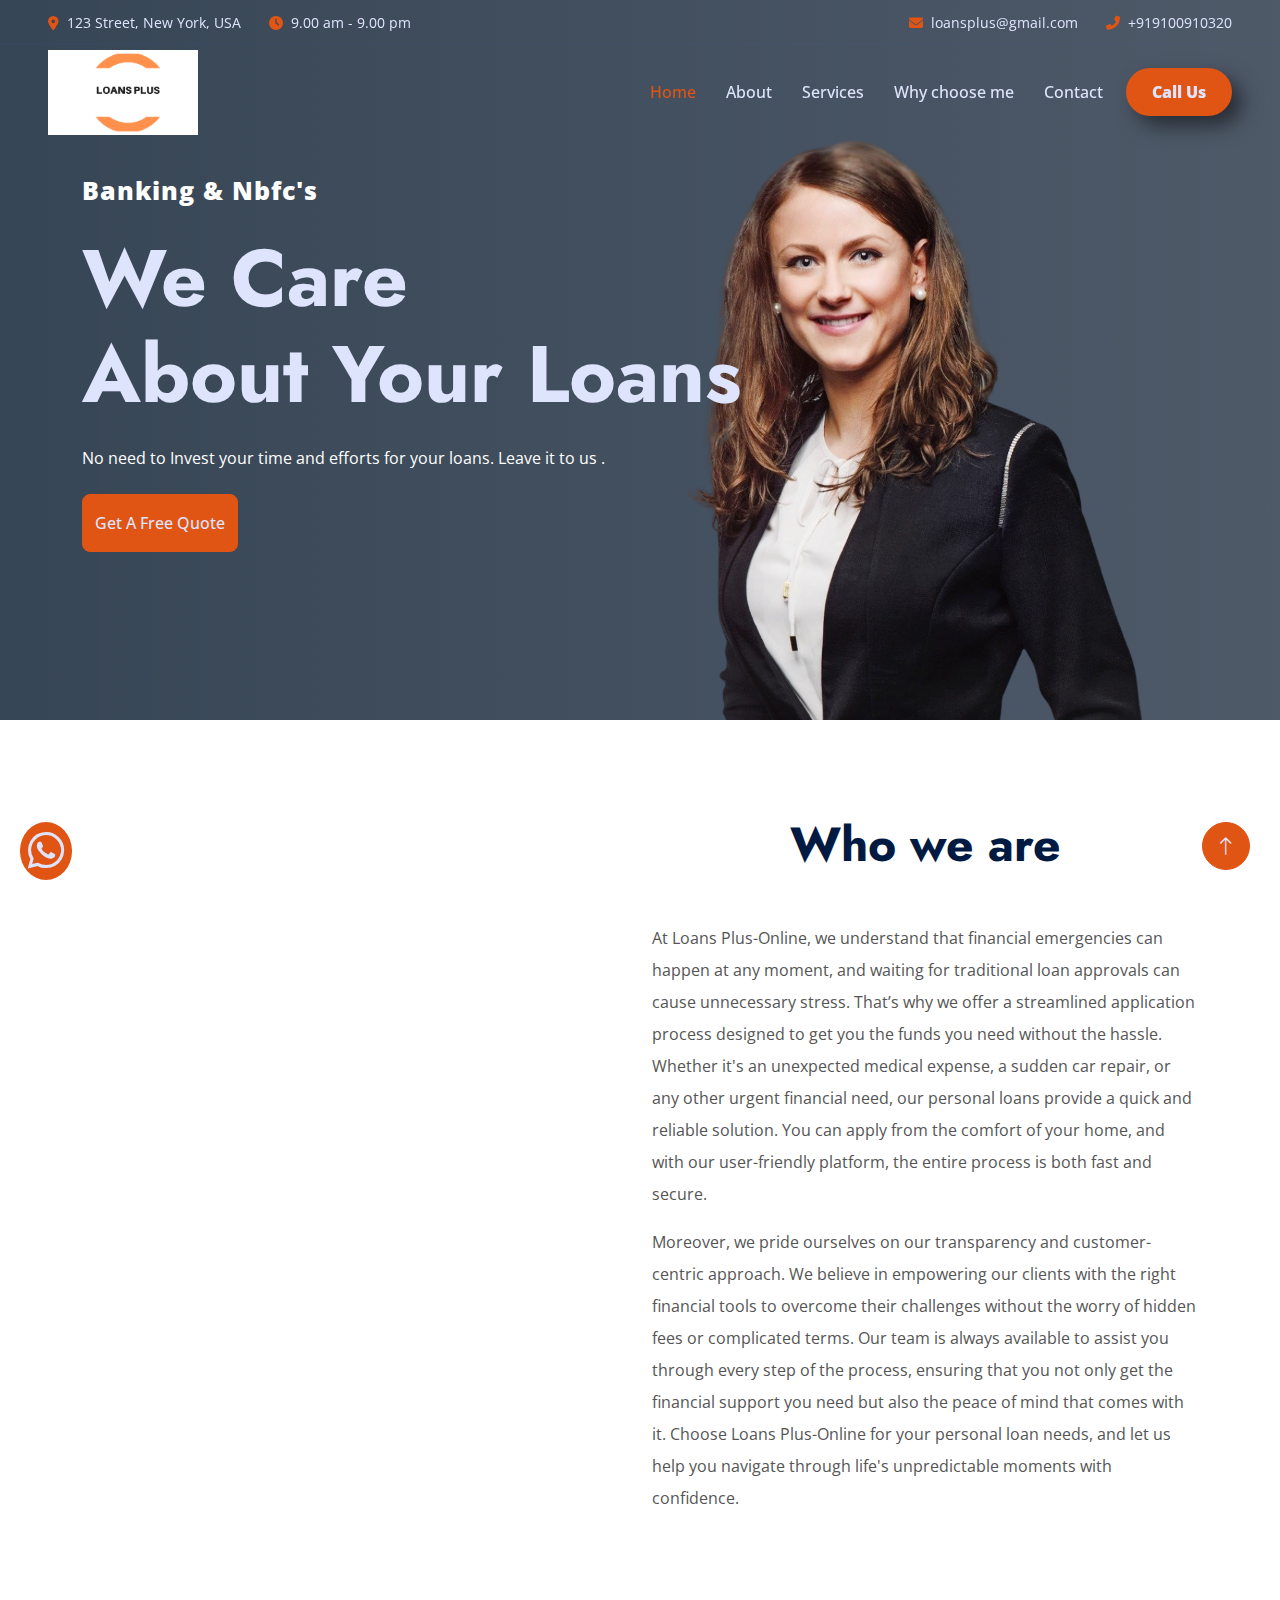
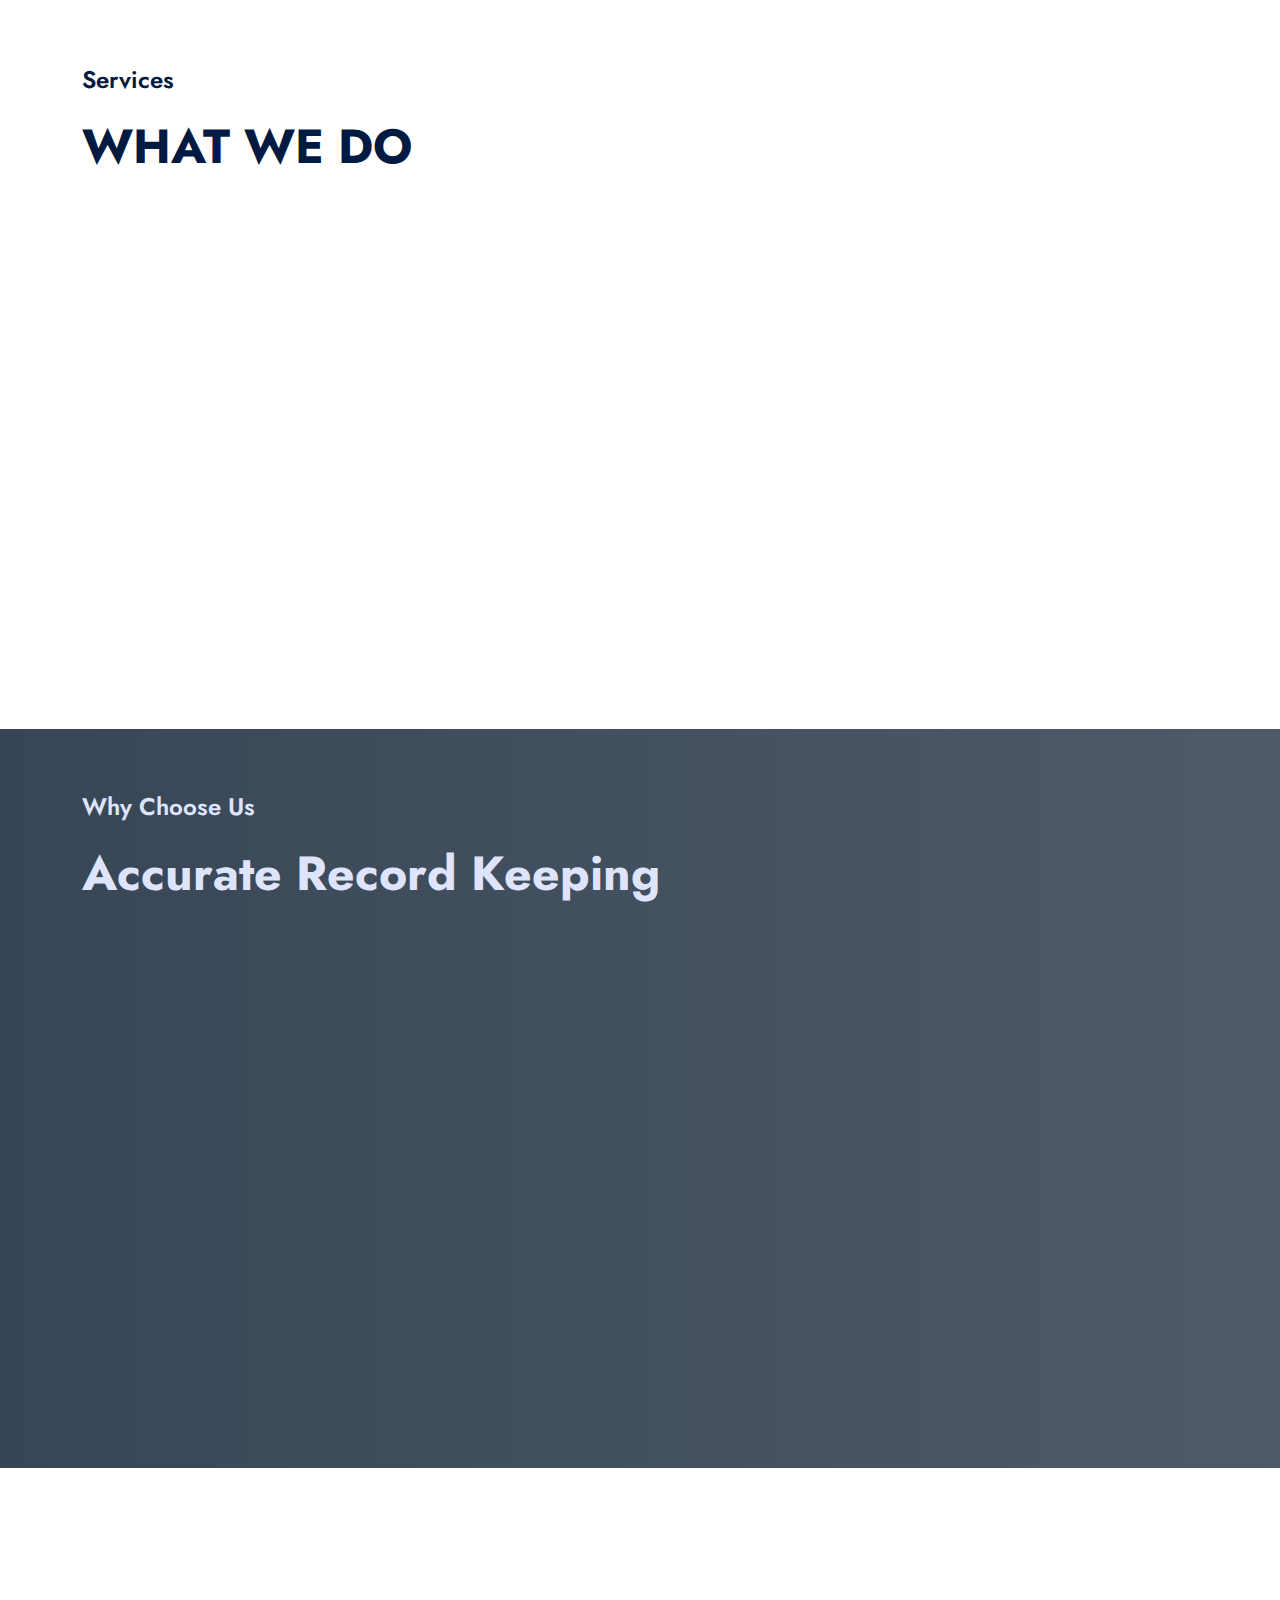
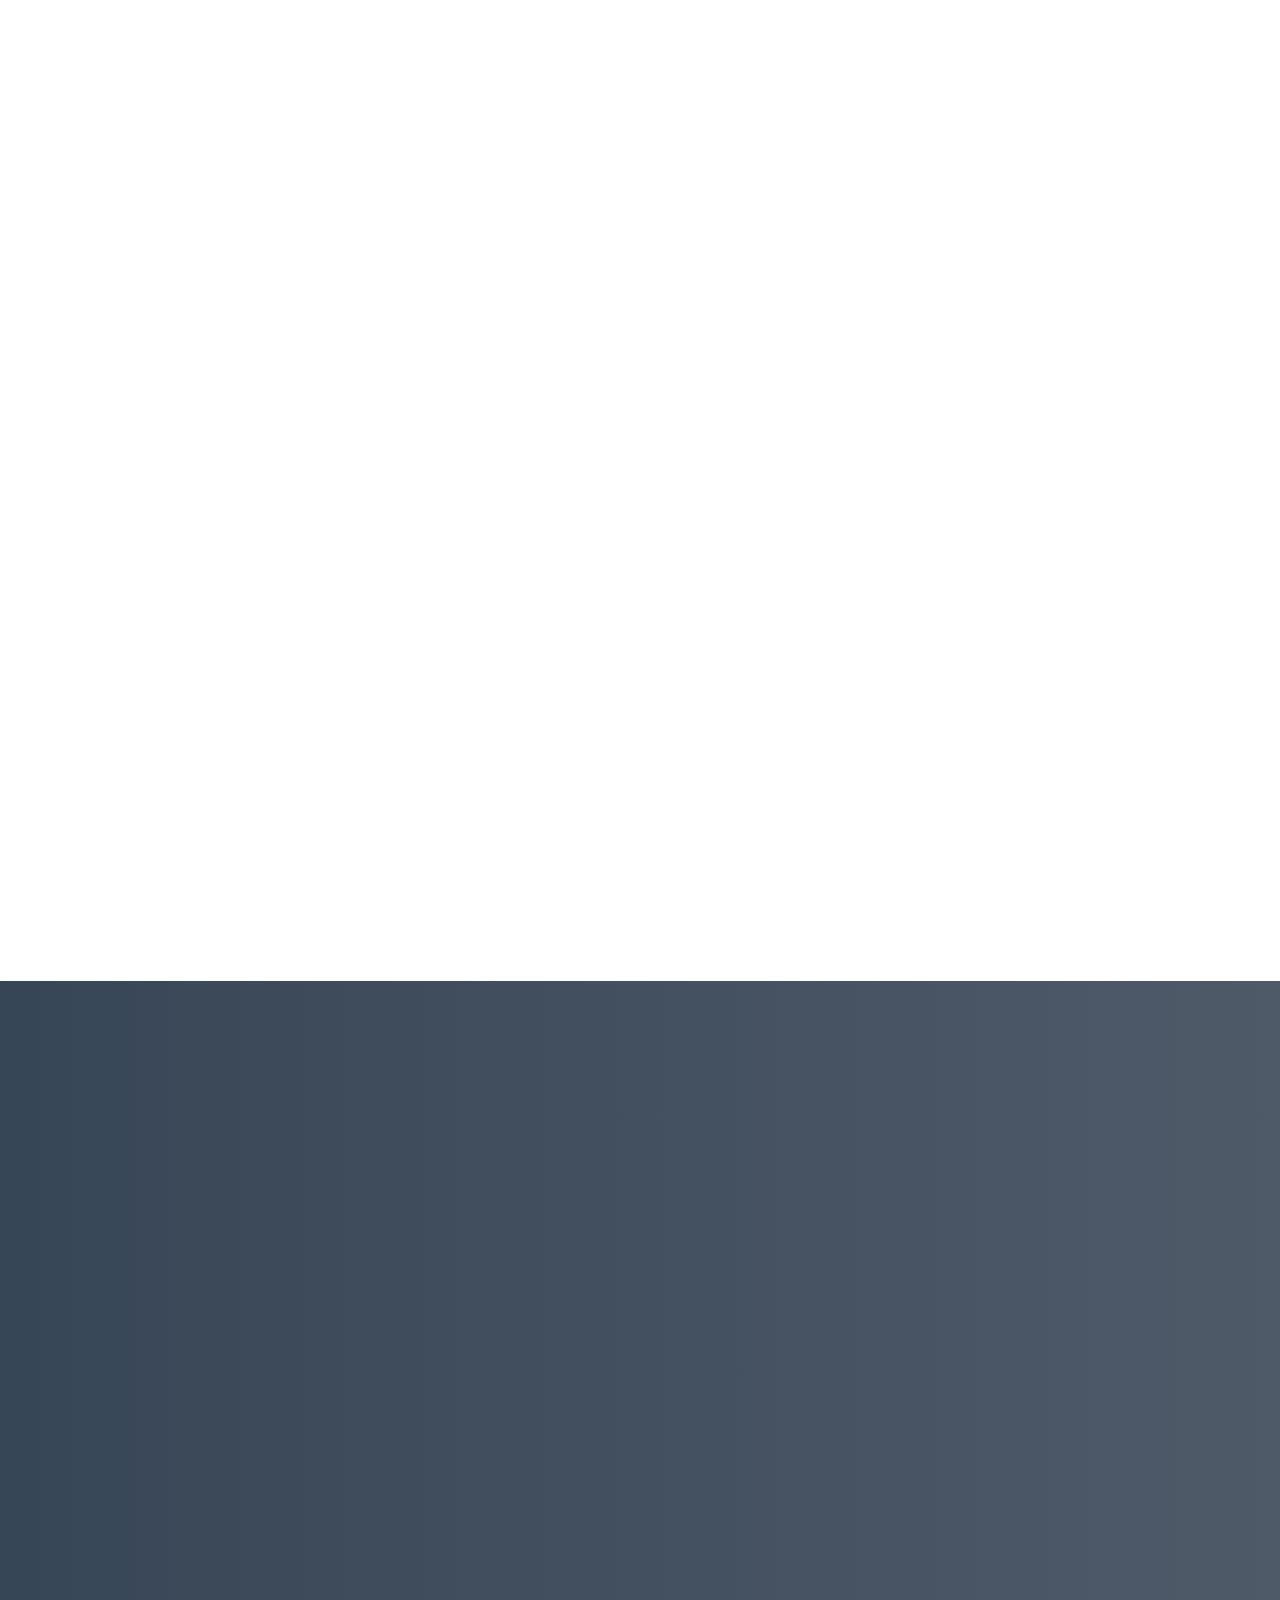
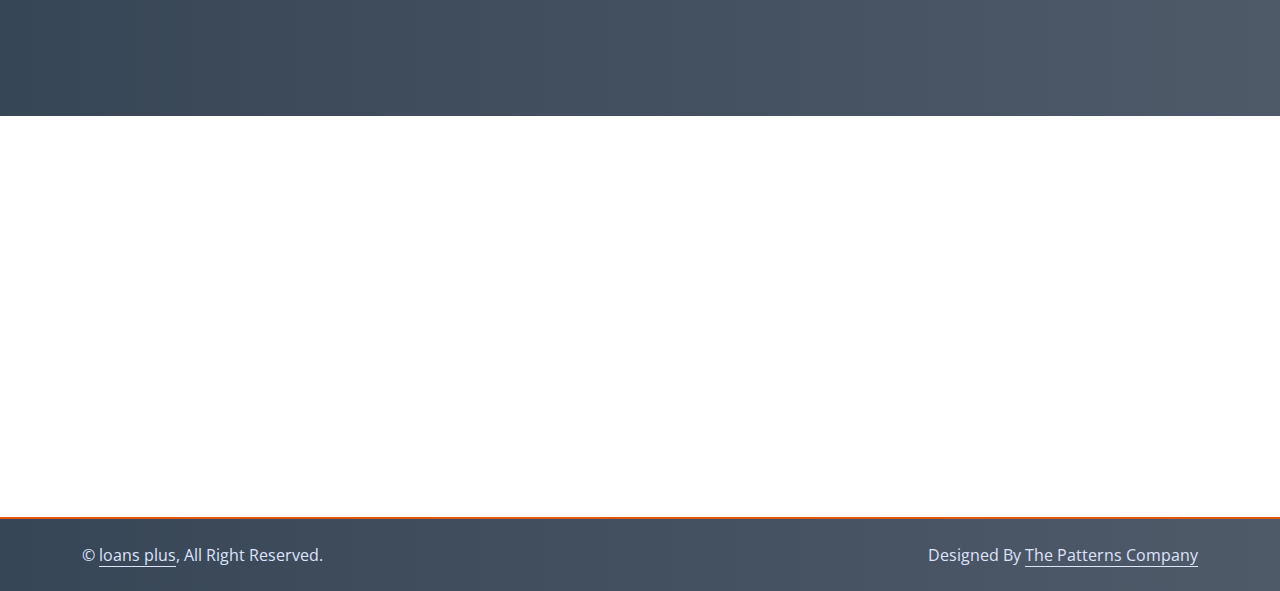
==== index.html @ 71298e31 "pk" ====
<!DOCTYPE html>
<html lang="en">

<head>
    <meta charset="utf-8">
    <title>loans plus</title>
    <meta content="width=device-width, initial-scale=1.0" name="viewport">
    <meta content="" name="keywords">
    <meta content="" name="description">

    <!-- Favicon -->
    <link href="img/loans-plus-logo.png" rel="icon">

    <!-- Google Web Fonts -->
    <link rel="preconnect" href="https://fonts.googleapis.com">
    <link rel="preconnect" href="https://fonts.gstatic.com" crossorigin>
    <link
        href="https://fonts.googleapis.com/css2?family=Jost:wght@500;600;700&family=Open+Sans:wght@400;500&display=swap"
        rel="stylesheet">

    <!-- Icon Font Stylesheet -->
    <link href="https://cdnjs.cloudflare.com/ajax/libs/font-awesome/6.6.0/css/all.min.css" rel="stylesheet">
    <link href="https://cdn.jsdelivr.net/npm/bootstrap-icons@1.4.1/font/bootstrap-icons.css" rel="stylesheet">

    <!-- Libraries Stylesheet -->
    <link href="lib/animate/animate.min.css" rel="stylesheet">
    <link href="lib/owlcarousel/assets/owl.carousel.min.css" rel="stylesheet">

    <!-- Customized Bootstrap Stylesheet -->
    <link href="css/bootstrap.min.css" rel="stylesheet">

    <!-- Template Stylesheet -->
    <link href="css/style.css" rel="stylesheet">
</head>

<body>
    <!-- Spinner Start -->
    <div id="spinner"
        class="show bg-white position-fixed translate-middle w-100 vh-100 top-50 start-50 d-flex align-items-center justify-content-center">
        <div class="spinner-border text-primary" role="status" style="width: 3rem; height: 3rem;"></div>
    </div>
    <!-- Spinner End -->


    <!-- Navbar Start -->
    <div class="container-fluid fixed-top px-0 wow fadeIn header-top" data-wow-delay="0.1s">
        <div class="top-bar row gx-0 align-items-center d-none d-lg-flex">
            <div class="col-lg-6 px-5 text-start">
                <small><i class="fa fa-map-marker-alt text-primary me-2"></i>123 Street, New York, USA</small>
                <small class="ms-4"><i class="fa fa-clock text-primary me-2"></i>9.00 am - 9.00 pm</small>
            </div>
            <div class="col-lg-6 px-5 text-end">
                <small><i class="fa fa-envelope text-primary me-2"></i>loansplus@gmail.com</small>
                <small class="ms-4"><i class="fa fa-phone-alt text-primary me-2"></i>+919100910320</small>
            </div>
        </div>

        <nav class="navbar navbar-expand-lg navbar-light py-lg-0 px-lg-5 wow fadeIn" data-wow-delay="0.1s">
            <a href="index.html" class="navbar-brand ms-4 ms-lg-0">
                <!-- <h1 class="display-5 text-primary m-0">Finanza</h1> -->
                <img class="logo" src="img/loansplus.png" alt="">
            </a>
            <button type="button" class="navbar-toggler me-4" data-bs-toggle="collapse"
                data-bs-target="#navbarCollapse">
                <span class="navbar-toggler-icon"></span>
            </button>
            <div class="collapse navbar-collapse" id="navbarCollapse">
                <div class="navbar-nav ms-auto p-4 p-lg-0">
                    <a href="index.html" class="nav-item nav-link active">Home</a>
                    <a href="about.html" class="nav-item nav-link">About</a>
                    <a href="service.html" class="nav-item nav-link">Services</a>
                    <a href="why-choose-me.html" class="nav-item nav-link">Why choose me</a>
                    <a href="contact.html" class="nav-item nav-link">Contact</a>
                </div>
                <div class="d-none d-lg-flex ms-2">
                    <!-- <a class="btn btn-light btn-sm-square rounded-circle ms-3" href="">
                        <small class="fab fa-facebook-f text-primary"></small>
                    </a>
                    <a class="btn btn-light btn-sm-square rounded-circle ms-3" href="">
                        <small class="fab fa-twitter text-primary"></small>
                    </a>
                    <a class="btn btn-light btn-sm-square rounded-circle ms-3" href="">
                        <small class="fab fa-linkedin-in text-primary"></small>
                    </a> -->
                    <a href="tel:+919100910320" class="call-us">Call Us</a>
                </div>
            </div>
        </nav>
    </div>
    <!-- Navbar End -->
    <style>
        .call-us {
            padding: 12px 26px;
            background-color: var(--secondary);
            color: var(--light);
            font-weight: 800;
            border-radius: 10rem;
            box-shadow: 10px 10px 20px rgba(0, 0, 0, 0.5);
        }
    </style>

    <!-- Carousel Start -->
    <div class="container-fluid p-0 mb-5 wow fadeIn hero" data-wow-delay="0.1s">
        <div id="header-carousel" class="carousel slide carousel-fade" data-bs-ride="carousel">
            <div class="carousel-inner">
                <div class="carousel-item active">
                    <img class="w-100" src="img/loans-bg1.png" alt="Image">
                    <div class="carousel-caption">
                        <div class="container">
                            <div class="row justify-content-start">
                                <div class="col-lg-8">
                                    <p class="d-inline-block py-1  animated slideInDown text-index ">Banking & Nbfc's
                                    </p>
                                    <h1 class="display-1 mb-4 animated slideInDown ">We Care <br> About Your Loans
                                    </h1>
                                    <p class="mb-4">No need to Invest your time and efforts for your loans. Leave it to
                                        us .</p>
                                    <a href="" class="btn btn-primary py-3  animated slideInDown">Get A Free Quote</a>
                                </div>
                            </div>
                        </div>
                    </div>
                </div>
                <!-- <div class="carousel-item">
                    <img class="w-100" src="img/carousel-2.jpg" alt="Image">
                    <div class="carousel-caption">
                        <div class="container">
                            <div class="row justify-content-start">
                                <div class="col-lg-7">
                                    <p class="d-inline-block border border-white rounded text-primary fw-semi-bold py-1 px-3 animated slideInDown">Welcome to Finanza</p>
                                    <h1 class="display-1 mb-4 animated slideInDown">True Financial Support For You</h1>
                                    <a href="" class="btn btn-primary py-3 px-5 animated slideInDown">Explore More</a>
                                </div>
                            </div>
                        </div>
                    </div>
                </div> -->
            </div>
            <!-- <button class="carousel-control-prev" type="button" data-bs-target="#header-carousel"
                data-bs-slide="prev">
                <span class="carousel-control-prev-icon" aria-hidden="true"></span>
                <span class="visually-hidden">Previous</span>
            </button>
            <button class="carousel-control-next" type="button" data-bs-target="#header-carousel"
                data-bs-slide="next">
                <span class="carousel-control-next-icon" aria-hidden="true"></span>
                <span class="visually-hidden">Next</span>
            </button> -->
        </div>
    </div>
    <!-- Carousel End -->

    <!-- Who We Are Start -->
    <!-- <div class="container-fluid">
        <div class="container">
            <h1 class="display-5 mb-3 text-uppercase">Who we Are</h1>
            <p class=" my-3 line-spacing">Life is unpredictable especially when you are faced with financial difficulties, it adds to the burdens. We at Loans plus- Online ensure that you obtain easy cash instantly at the time of your need. Sometimes you need a loan as soon as possible and that’s where we come into the picture. With a Personal loan, the entire process is with minimal documentation in simple steps, so you can get instant online approval and post KYC, and the amount disbursed within a few hours.</p>
        </div>
     </div> -->

<style>
    @media(max-width:992px){
        .carousel-item img{
        height: 80vh;
        object-fit: cover;
    }
    }
    @media(max-width:768px){
        .carousel-item img{
            position: unset !important;
        height: 80vh !important;
        object-fit: cover;
    }
    }
   
</style>
    <!-- About Start -->
    <div class="container-xxl py-5 who">
        <div class="container">
            <div class="row g-4 align-items-center mb-4">
                <div class="col-lg-6 wow fadeInUp" data-wow-delay="0.1s">
                    <img class="img-fluid rounded" src="img/what-we-are.jpg">
                </div>
                <div class="col-lg-6 wow fadeInUp" data-wow-delay="0.3s">
                    <div class="text-center mx-auto wow fadeInUp" data-wow-delay="0.1s">
                        <h1 class="display-5 mb-5">Who we are</h1>
                    </div>
                    <div>
                        <p class="">
                            At Loans Plus-Online, we understand that financial emergencies can happen at any moment, and
                            waiting for traditional loan approvals can cause unnecessary stress. That’s why we offer a
                            streamlined application process designed to get you the funds you need without the hassle.
                            Whether it's an unexpected medical expense, a sudden car repair, or any other urgent
                            financial need, our personal loans provide a quick and reliable solution. You can apply from
                            the comfort of your home, and with our user-friendly platform, the entire process is both
                            fast and secure.
                        </p>
                        <p>
                            Moreover, we pride ourselves on our transparency and customer-centric approach. We believe
                            in empowering our clients with the right financial tools to overcome their challenges
                            without the worry of hidden fees or complicated terms. Our team is always available to
                            assist you through every step of the process, ensuring that you not only get the financial
                            support you need but also the peace of mind that comes with it. Choose Loans Plus-Online for
                            your personal loan needs, and let us help you navigate through life's unpredictable moments
                            with confidence.
                        </p>
                    </div>
                </div>
            </div>

        </div>
    </div>
    <!-- About End -->
    <!-- Who We Are End -->
<style>
    .who p{
        font-size: 1rem;
        line-height: 2;
    }
</style>
    <!-- Services Start -->
    <div class="container-fluid py-5">
        <div class="container">
            <h4 class=" py-3">Services</h4>
            <h1 class="display-5 mb-3 text-uppercase">What We Do</h1>


            <div class="row g-4">
                <div class="col-lg-4 col-md-6 wow fadeInUp" data-wow-delay="0.1s">
                    <div class="team-item">
                        <img class="img-fluid rounded" src="img/personal loan.jpg" alt="">
                        <div>
                            <h2 class="text-uppercase  py-3">personal</h2>
                            <p class=" line-spacing">
                                <strong>Personal Loans.</strong><br>
                                <strong>The interest rate starts at 10.25%.</strong><br>
                                <strong>Tenure: 12-60 Months.</strong><br>
                                <strong>Processing fees 0.001%.</strong><br>
                                <strong>Prepayment options are available.</strong>
                            </p>
                        </div>
                    </div>
                </div>
                <div class="col-lg-4 col-md-6 wow fadeInUp" data-wow-delay="0.3s">
                    <div class="team-item">
                        <img class="img-fluid rounded " src="img/housing loan.jpeg" alt="">
                        <div>
                            <h2 class="text-uppercase  py-3">housing</h2>
                            <p class=" line-spacing">
                                <strong>House Loans.</strong><br>
                                <strong>TInterest rate starts at 6.50%.</strong><br>
                                <strong>Tenure : 5-20 years.</strong><br>
                                <strong>Processing fees 0.001%.</strong><br>
                                <strong>Prepayment options are available.</strong>
                            </p>
                        </div>
                    </div>
                </div>
                <div class="col-lg-4 col-md-6 wow fadeInUp" data-wow-delay="0.5s">
                    <div class="team-item">
                        <img class="img-fluid rounded " src="img/business loan.jpg" alt="">
                        <div>
                            <h2 class="text-uppercase py-3">business</h2>
                            <p class="line-spacing">
                                <strong>Business Loans</strong><br>
                                <strong>Interest rate starts at 13%.</strong><br>
                                <strong>Tenure : 12-60 Months</strong><br>
                                <strong>Processing fees 0.001%.</strong><br>
                                <strong>Prepayment options are available.</strong>
                            </p>

                        </div>
                    </div>
                </div>
            </div>
        </div>
    </div>
    <!-- Services End-->
    <!-- Why Choose us start  -->
    <div class="container-fluid py-5 why">
        <div class="container">
            <h4 class=" py-3">Why Choose Us</h4>
            <h1 class="display-5 mb-5">Accurate Record Keeping</h1>

            <div class="row g-4 py-5">
                <div class="col-lg-4 col-md-6 wow fadeInUp" data-wow-delay="0.1s">
                    <div class="team-item">
                        <i class="fa-regular fa-clock  icon-size py-3"></i>
                        <div>
                            <h3 class=" py-4 icon-text1">Always On Time</h3>
                            <p class=" line-spacing icon-text">
                                <span class="first-letter" style="color: var(--secondary);">W</span>e are always on Time
                                to Disburse the loan into your Account.
                            </p>
                        </div>
                    </div>
                </div>
                <div class="col-lg-4 col-md-6 wow fadeInUp" data-wow-delay="0.3s">
                    <div class="team-item">
                        <i class="fa-solid fa-check icon-size py-3"></i>
                        <div>
                            <h3 class=" py-4 icon-text1">Hard Working</h3>
                            <p class="line-spacing icon-text">
                                <span class="first-letter" style="color: var(--secondary);">O</span>ur team is to work
                                hard to get all necessaries documents with our partners Banks.
                            </p>
                        </div>
                    </div>
                </div>
                <div class="col-lg-4 col-md-6 wow fadeInUp" data-wow-delay="0.5s">
                    <div class="team-item">
                        <i class="fa-solid fa-calendar-days icon-size py-3"></i>
                        <div>
                            <h3 class="py-4 icon-text1">24/7 Availability</h3>
                            <p class=" line-spacing icon-text">
                                <span class="first-letter" style="color: var(--secondary);">W</span>e are available
                                24/7, 365 days a year.
                            </p>
                            </p>

                        </div>
                    </div>
                </div>
            </div>
        </div>
    </div>
    <style>
        .why{
            background:linear-gradient(to right,#374656,#4f5a69) ;
        }
        .why h4,.why h1,.why p,.why h3{
color: var(--light);
        }
    </style>
    <div class="container-xxl py-5">
        <div class="container">
            <div class="text-center mx-auto wow fadeInUp" data-wow-delay="0.1s" style="max-width: 600px;">
                <h1 class="py-5">A Few Of My Partner Banks</h1>
            </div>
            <div class="owl-carousel testimonial-carousel1 wow fadeInUp" data-wow-delay="0.3s">
                <div class="testimonial-item">
                    <img class=" mb-3 partner-bank-icons" src="img/2023/11/AXIS-PNG-150x150.png" alt="">
                </div>
                <div class="testimonial-item">
                    <img class=" mb-3 partner-bank-icons" src="img/2023/11/aditya 150.png" alt="">

                </div>
                <div class="testimonial-item">
                    <img class=" mb-3 partner-bank-icons" src="img/2023/11/bajaj 150.jpg" alt="">

                </div>
                <div class="testimonial-item">
                    <img class=" mb-3 partner-bank-icons" src="img/2023/11/idfc 150.png" alt="">

                </div>
                <div class="testimonial-item">
                    <img class=" mb-3 partner-bank-icons" src="img/2023/11/icici 150.png" alt="">

                </div>
                <div class="testimonial-item">
                    <img class=" mb-3 partner-bank-icons" src="img/2023/11/hsbc 150.png" alt="">

                </div>
                <div class="testimonial-item">
                    <img class=" mb-3 partner-bank-icons" src="img/2023/11/IDBI-150x150.png" alt="">

                </div>

                <div class="testimonial-item mt-5">
                    <img class=" mb-3  mt-5 partner-bank-icons" src="img/2023/11/idbi-bank-logo.png" alt="">

                </div>

                <div class="testimonial-item">
                    <img class=" mb-3 img-fluid partner-bank-icons" src="img/2023/11/sbi 150.png" alt="">

                </div>
                <div class="testimonial-item">
                    <img class=" mb-3 partner-bank-icons" src="img/2023/11/yes 150.png" alt="">

                </div>

                <!-- <div class="testimonial-item">
                        <div class="testimonial-text border rounded p-4 pt-5 mb-5">
                            <div class="btn-square bg-white border rounded-circle">
                               <img src="" alt="">
                            </div>
                            One of the Best service provider from our city , Thanks to the team to took care about our loan n disbursement
                            in time                    </div>
                        <img class="rounded-circle mb-3" src="img/testimonial-4.jpg" alt="">
                        <h4>Priyanka Reddy</h4>
                        <span>Profession</span>
                    </div> -->
            </div>
        </div>
    </div>
    <!-- Testimonial Start -->
    <div class="container-xxl py-5">
        <div class="container">
            <div class="text-center mx-auto wow fadeInUp" data-wow-delay="0.1s" style="max-width: 600px;">
                <p class="d-inline-block border rounded text-primary fw-semi-bold py-1 px-3">Testimonial</p>
                <h1 class="display-5 mb-5">What Our Clients Say!</h1>
            </div>
            <div class="owl-carousel testimonial-carousel wow fadeInUp" data-wow-delay="0.3s">
                <div class="testimonial-item">
                    <div class="testimonial-text border rounded p-4 pt-5 mb-5">
                        <div class="btn-square bg-white border rounded-circle">
                            <i class="fa fa-quote-right fa-2x text-primary"></i>
                        </div>
                        A Big Thanks to entire team n specially to manager
                    </div>
                    <img class="rounded-circle mb-3" src="img/testimonial-1.jpg" alt="">
                    <h4>Aditya srinivasan</h4>
                    <span>Profession</span>
                </div>
                <div class="testimonial-item">
                    <div class="testimonial-text border rounded p-4 pt-5 mb-5">
                        <div class="btn-square bg-white border rounded-circle">
                            <i class="fa fa-quote-right fa-2x text-primary"></i>
                        </div>
                        i have tried many loan agencies and frustrated with all But loans plus team has done tremendous
                        work
                    </div>
                    <img class="rounded-circle mb-3" src="img/testimonial-2.jpg" alt="">
                    <h4>Rahul</h4>
                    <span>Profession</span>
                </div>

                <div class="testimonial-item">
                    <div class="testimonial-text border rounded p-4 pt-5 mb-5">
                        <div class="btn-square bg-white border rounded-circle">
                            <i class="fa fa-quote-right fa-2x text-primary"></i>
                        </div>
                        One of the Best service provider from our city , Thanks to the team to took care about our loan
                        n disbursement
                        in time
                    </div>
                    <img class="rounded-circle mb-3" src="img/testimonial-4.jpg" alt="">
                    <h4>Priyanka Reddy</h4>
                    <span>Profession</span>
                </div>
            </div>
        </div>
    </div>
    <!-- Testimonial End -->

    <!-- About Start -->
    <div class="container-fluid py-5 contact-us">
        <div class="container">
            <div class="row g-4 align-items-center mb-4">
                <div class="col-lg-6 wow fadeInUp" data-wow-delay="0.1s">
                    <img class="img-fluid rounded" src="img/about.jpg">
                </div>
                <div class="col-lg-6 wow fadeInUp" data-wow-delay="0.3s">
                    <div class="text-center mx-auto wow fadeInUp" data-wow-delay="0.1s">
                        <h1 class="display-5 mb-5">Contact Us</h1>
                    </div>
                    <form>
                        <div class="col-sm-12">
                            <div class="form-floating">
                                <input type="text" class="form-control" id="name" placeholder="Your Name">
                                <label for="name">Your Name</label>
                            </div>
                        </div>
                        <div class="col-sm-12">
                            <div class="form-floating">
                                <input type="email" class="form-control" id="mail" placeholder="Your Email">
                                <label for="mail">Your Email</label>
                            </div>
                        </div>
                        <div class="col-sm-12">
                            <div class="form-floating">
                                <input type="text" class="form-control" id="mobile" placeholder="Your Mobile">
                                <label for="mobile">Your Mobile</label>
                            </div>
                        </div>
                        <div class="col-sm-12">
                            <div class="form-floating">
                                <input type="text" class="form-control" id="subject" placeholder="Subject">
                                <label for="subject">Subject</label>
                            </div>
                        </div>
                        <div class="col-12">
                            <div class="form-floating">
                                <textarea class="form-control" placeholder="Leave a message here" id="message"
                                    style="height: 100px"></textarea>
                                <label for="message">Message</label>
                            </div>
                        </div>
                        <div class="col-12 text-center">
                            <button class="btn btn-primary w-50 py-3" type="submit">Submit Now</button>
                        </div>
                    </form>
                </div>
            </div>

        </div>
    </div>
    <!-- About End -->

<style>
.contact-us{
    background:linear-gradient(to right,#374656,#4f5a69) ;
}
.contact-us h1{
    color: var(--light);
}
</style>







    <!-- Service Start -->
    <!-- <div class="container-xxl service py-5">
        <div class="container">
            <div class="text-center mx-auto wow fadeInUp" data-wow-delay="0.1s" style="max-width: 600px;">
                <p class="d-inline-block border rounded text-primary fw-semi-bold py-1 px-3">Our Services</p>
                <h1 class="display-5 mb-5">Awesome Financial Services For Business</h1>
            </div>
            <div class="row g-4 wow fadeInUp" data-wow-delay="0.3s">
                <div class="col-lg-4">
                    <div class="nav nav-pills d-flex justify-content-between w-100 h-100 me-4">
                        <button class="nav-link w-100 d-flex align-items-center text-start border p-4 mb-4 active" data-bs-toggle="pill" data-bs-target="#tab-pane-1" type="button">
                            <h5 class="m-0"><i class="fa fa-bars text-primary me-3"></i>Financial Planning</h5>
                        </button>
                        <button class="nav-link w-100 d-flex align-items-center text-start border p-4 mb-4" data-bs-toggle="pill" data-bs-target="#tab-pane-2" type="button">
                            <h5 class="m-0"><i class="fa fa-bars text-primary me-3"></i>Cash Investment</h5>
                        </button>
                        <button class="nav-link w-100 d-flex align-items-center text-start border p-4 mb-4" data-bs-toggle="pill" data-bs-target="#tab-pane-3" type="button">
                            <h5 class="m-0"><i class="fa fa-bars text-primary me-3"></i>Financial Consultancy</h5>
                        </button>
                        <button class="nav-link w-100 d-flex align-items-center text-start border p-4 mb-0" data-bs-toggle="pill" data-bs-target="#tab-pane-4" type="button">
                            <h5 class="m-0"><i class="fa fa-bars text-primary me-3"></i>Business Loans</h5>
                        </button>
                    </div>
                </div>
                <div class="col-lg-8">
                    <div class="tab-content w-100">
                        <div class="tab-pane fade show active" id="tab-pane-1">
                            <div class="row g-4">
                                <div class="col-md-6" style="min-height: 350px;">
                                    <div class="position-relative h-100">
                                        <img class="position-absolute rounded w-100 h-100" src="img/service-1.jpg"
                                            style="object-fit: cover;" alt="">
                                    </div>
                                </div>
                                <div class="col-md-6">
                                    <h3 class="mb-4">25 Years Of Experience In Financial Support</h3>
                                    <p class="mb-4">Tempor erat elitr rebum at clita. Diam dolor diam ipsum sit. Aliqu diam amet diam et eos. Clita erat ipsum et lorem et sit, sed stet lorem sit clita duo justo erat amet.</p>
                                    <p><i class="fa fa-check text-primary me-3"></i>Secured Loans</p>
                                    <p><i class="fa fa-check text-primary me-3"></i>Credit Facilities</p>
                                    <p><i class="fa fa-check text-primary me-3"></i>Cash Advanced</p>
                                    <a href="" class="btn btn-primary py-3 px-5 mt-3">Read More</a>
                                </div>
                            </div>
                        </div>
                        <div class="tab-pane fade" id="tab-pane-2">
                            <div class="row g-4">
                                <div class="col-md-6" style="min-height: 350px;">
                                    <div class="position-relative h-100">
                                        <img class="position-absolute rounded w-100 h-100" src="img/service-2.jpg"
                                            style="object-fit: cover;" alt="">
                                    </div>
                                </div>
                                <div class="col-md-6">
                                    <h3 class="mb-4">25 Years Of Experience In Financial Support</h3>
                                    <p class="mb-4">Tempor erat elitr rebum at clita. Diam dolor diam ipsum sit. Aliqu diam amet diam et eos. Clita erat ipsum et lorem et sit, sed stet lorem sit clita duo justo erat amet.</p>
                                    <p><i class="fa fa-check text-primary me-3"></i>Secured Loans</p>
                                    <p><i class="fa fa-check text-primary me-3"></i>Credit Facilities</p>
                                    <p><i class="fa fa-check text-primary me-3"></i>Cash Advanced</p>
                                    <a href="" class="btn btn-primary py-3 px-5 mt-3">Read More</a>
                                </div>
                            </div>
                        </div>
                        <div class="tab-pane fade" id="tab-pane-3">
                            <div class="row g-4">
                                <div class="col-md-6" style="min-height: 350px;">
                                    <div class="position-relative h-100">
                                        <img class="position-absolute rounded w-100 h-100" src="img/service-3.jpg"
                                            style="object-fit: cover;" alt="">
                                    </div>
                                </div>
                                <div class="col-md-6">
                                    <h3 class="mb-4">25 Years Of Experience In Financial Support</h3>
                                    <p class="mb-4">Tempor erat elitr rebum at clita. Diam dolor diam ipsum sit. Aliqu diam amet diam et eos. Clita erat ipsum et lorem et sit, sed stet lorem sit clita duo justo erat amet.</p>
                                    <p><i class="fa fa-check text-primary me-3"></i>Secured Loans</p>
                                    <p><i class="fa fa-check text-primary me-3"></i>Credit Facilities</p>
                                    <p><i class="fa fa-check text-primary me-3"></i>Cash Advanced</p>
                                    <a href="" class="btn btn-primary py-3 px-5 mt-3">Read More</a>
                                </div>
                            </div>
                        </div>
                        <div class="tab-pane fade" id="tab-pane-4">
                            <div class="row g-4">
                                <div class="col-md-6" style="min-height: 350px;">
                                    <div class="position-relative h-100">
                                        <img class="position-absolute rounded w-100 h-100" src="img/service-4.jpg"
                                            style="object-fit: cover;" alt="">
                                    </div>
                                </div>
                                <div class="col-md-6">
                                    <h3 class="mb-4">25 Years Of Experience In Financial Support</h3>
                                    <p class="mb-4">Tempor erat elitr rebum at clita. Diam dolor diam ipsum sit. Aliqu diam amet diam et eos. Clita erat ipsum et lorem et sit, sed stet lorem sit clita duo justo erat amet.</p>
                                    <p><i class="fa fa-check text-primary me-3"></i>Secured Loans</p>
                                    <p><i class="fa fa-check text-primary me-3"></i>Credit Facilities</p>
                                    <p><i class="fa fa-check text-primary me-3"></i>Cash Advanced</p>
                                    <a href="" class="btn btn-primary py-3 px-5 mt-3">Read More</a>
                                </div>
                            </div>
                        </div>
                    </div>
                </div>
            </div>
        </div>
    </div> -->
    <!-- Service End -->

    <!-- Footer Start -->
    <div class="container-fluid bg-dark text-light footer  py-5 wow fadeIn" data-wow-delay="0.1s">
        <div class="container py-5">
            <div class="row g-5">
                <div class="col-lg-4 col-md-6">
                    <h4 class="text-white mb-4">Our Office</h4>
                    <p class="mb-2"><i class="fa fa-map-marker-alt me-3"></i>123 Street, New York, USA</p>
                    <p class="mb-2"><i class="fa fa-phone-alt me-3"></i>+012 345 67890</p>
                    <p class="mb-2"><i class="fa fa-envelope me-3"></i>info@example.com</p>
                    <div class="d-flex pt-2">
                        <a class="btn btn-square btn-outline-light rounded-circle me-2" href=""><i
                                class="fab fa-twitter"></i></a>
                        <a class="btn btn-square btn-outline-light rounded-circle me-2" href=""><i
                                class="fab fa-facebook-f"></i></a>
                        <a class="btn btn-square btn-outline-light rounded-circle me-2" href=""><i
                                class="fab fa-youtube"></i></a>
                        <a class="btn btn-square btn-outline-light rounded-circle me-2" href=""><i
                                class="fab fa-linkedin-in"></i></a>
                    </div>
                </div>
                <div class="col-lg-4 col-md-6">
                    <h4 class="text-white mb-4">Services</h4>
                    <a class="btn btn-link" href="">Financial Planning</a>
                    <a class="btn btn-link" href="">Cash Investment</a>
                    <a class="btn btn-link" href="">Financial Consultancy</a>
                    <a class="btn btn-link" href="">Business Loans</a>
                    <a class="btn btn-link" href="">Business Analysis</a>
                </div>
                <div class="col-lg-4 col-md-6">
                    <h4 class="text-white mb-4">Quick Links</h4>
                    <a class="btn btn-link" href="">About Us</a>
                    <a class="btn btn-link" href="">Contact Us</a>
                    <a class="btn btn-link" href="">Our Services</a>
                    <a class="btn btn-link" href="">Terms & Condition</a>
                    <a class="btn btn-link" href="">Support</a>
                </div>

            </div>
        </div>
    </div>
    <!-- Footer End -->


    <!-- Copyright Start -->
    <div class="container-fluid copyright py-4">
        <div class="container">
            <div class="row">
                <div class="col-md-6 text-center text-md-start mb-3 mb-md-0">
                    &copy; <a class="border-bottom" href="#">loans plus</a>, All Right Reserved.
                </div>
                <div class="col-md-6 text-center text-md-end">
                    <!--/*** This template is free as long as you keep the footer author’s credit link/attribution link/backlink. If you'd like to use the template without the footer author’s credit link/attribution link/backlink, you can purchase the Credit Removal License from "https://htmlcodex.com/credit-removal". Thank you for your support. ***/-->
                    Designed By <a class="border-bottom" href="https://thepatternscompany.com/">The Patterns Company</a>
                </div>
            </div>
        </div>
    </div>
    <!-- Copyright End -->

<style>
    .footer,.copyright{
        background:linear-gradient(to right,#374656,#4f5a69) ;
    }
    .footer{
        border-top: 1px solid var(--secondary);
    }
    .copyright{
        border-top: 2px solid var(--secondary);
    }
</style>
    <!-- Back to Top -->
    <a href="#" class="btn btn-lg btn-primary btn-lg-square rounded-circle back-to-top"><i
            class="bi bi-arrow-up"></i></a>

<a href="https://wa.me/+919100910320" class="whatsapp">
    <i class="fab fa-whatsapp"></i>
</a>
<style>
.whatsapp{
position: fixed;
left: 20px;
bottom: 20px;
z-index: 999;
}
.whatsapp i{
    padding: 0.5rem;
    background-color: var(--secondary);
    color: var(--light);
    font-size: 2.6rem;
    border-radius: 50%;
}
.whatsapp:hover i{
    background-color: var(--primary);
    color: var(--secondary);
}
</style>
    <!-- JavaScript Libraries -->
    <script src="https://code.jquery.com/jquery-3.4.1.min.js"></script>
    <script src="https://cdn.jsdelivr.net/npm/bootstrap@5.0.0/dist/js/bootstrap.bundle.min.js"></script>
    <script src="lib/wow/wow.min.js"></script>
    <script src="lib/easing/easing.min.js"></script>
    <script src="lib/waypoints/waypoints.min.js"></script>
    <script src="lib/owlcarousel/owl.carousel.min.js"></script>
    <script src="lib/counterup/counterup.min.js"></script>

    <!-- Template Javascript -->
    <script src="js/main.js"></script>
</body>

</html>
---- css/style.css ----
/********** Template CSS **********/
:root {
    --primary: #56616e;
    --secondary: #e05414;
    --tertiary: #555555;
    --light: #DFE4FD;
    --dark: #011A41;
}

.back-to-top {
    position: fixed;
    display: none;
    right: 30px;
    bottom: 30px;
    z-index: 99;
}

h1,
.h1,
h2,
.h2,
.fw-bold {
    font-weight: 700 !important;
}

h3,
.h3,
h4,
.h4,
.fw-medium {
    font-weight: 600 !important;
}

h5,
.h5,
h6,
.h6,
.fw-semi-bold {
    font-weight: 500 !important;
}


/*** Spinner ***/
#spinner {
    opacity: 0;
    visibility: hidden;
    transition: opacity .5s ease-out, visibility 0s linear .5s;
    z-index: 99999;
}

#spinner.show {
    transition: opacity .5s ease-out, visibility 0s linear 0s;
    visibility: visible;
    opacity: 1;
}


/*** Button ***/
.btn {
    transition: .5s;
    font-weight: 500;
}

.btn-primary,
.btn-outline-primary:hover {
    color: var(--light);
}

.btn-square {
    width: 38px;
    height: 38px;
}

.btn-sm-square {
    width: 32px;
    height: 32px;
}

.btn-lg-square {
    width: 48px;
    height: 48px;
}

.btn-square,
.btn-sm-square,
.btn-lg-square {
    padding: 0;
    display: flex;
    align-items: center;
    justify-content: center;
    font-weight: normal;
}


/*** Navbar ***/
.fixed-top {
    transition: .5s;
}

.top-bar {
    height: 45px;
    border-bottom: 1px solid rgba(53, 94, 252, .07);
}

.navbar .dropdown-toggle::after {
    border: none;
    content: "\f107";
    font-family: "Font Awesome 5 Free";
    font-weight: 900;
    vertical-align: middle;
    margin-left: 8px;
}
.fixed-top.shadow .navbar .navbar-nav .nav-link{
    color: var(--dark);
}
.navbar .navbar-nav .nav-link {
    padding: 25px 15px;
    color: var(--light);
    font-weight: 500;
    outline: none;
}
.navbar-brand{
    width: 150px;
}
.navbar-brand .logo{
width: 100%;
}
.hero h1{
    color: var(--light);
}
.header-top small{
color: var(--light);
}

.navbar .navbar-nav .nav-link:hover,
.navbar .navbar-nav .nav-link.active {
    color: var(--secondary);
}
.fixed-top.shadow .navbar .navbar-nav .nav-link.active,
.fixed-top.shadow .navbar .navbar-nav .nav-link:hover
{
    color: var(--secondary);
}
@media (max-width: 991.98px) {
    .navbar .navbar-nav {
        margin-top: 10px;
        border-top: 1px solid rgba(0, 0, 0, .07);
        background: #FFFFFF;
    }

    .navbar .navbar-nav .nav-link {
        padding: 10px 0;
    }
}

@media (min-width: 992px) {
    .navbar .nav-item .dropdown-menu {
        display: block;
        visibility: hidden;
        top: 100%;
        transform: rotateX(-75deg);
        transform-origin: 0% 0%;
        transition: .5s;
        opacity: 0;
    }

    .navbar .nav-item:hover .dropdown-menu {
        transform: rotateX(0deg);
        visibility: visible;
        transition: .5s;
        opacity: 1;
    }
}


/*** Header ***/
.carousel-caption {
    top: 0;
    left: 0;
    right: 0;
    bottom: 0;
    display: flex;
    align-items: center;
    justify-content: center;
    text-align: start;
    z-index: 1;
}

.carousel-control-prev,
.carousel-control-next {
    width: 3rem;
}

.carousel-control-prev-icon,
.carousel-control-next-icon {
    width: 3rem;
    height: 3rem;
    background-color: var(--primary);
    border: 10px solid var(--primary);
}

.carousel-control-prev-icon {
    border-radius: 0 3rem 3rem 0;
}

.carousel-control-next-icon {
    border-radius: 3rem 0 0 3rem;
}

@media (max-width: 768px) {
    #header-carousel .carousel-item {
        position: relative;
        min-height: 450px;
    }
    
    #header-carousel .carousel-item img {
        position: absolute;
        width: 100%;
        height: 100%;
        object-fit: cover;
    }
}

.page-header {
    padding-top: 12rem;
    padding-bottom: 6rem;
    background: url(../img/header.jpg) top left no-repeat;
    background-size: cover;
}

.page-header .breadcrumb-item,
.page-header .breadcrumb-item a {
    font-weight: 500;
}

.page-header .breadcrumb-item+.breadcrumb-item::before {
    color: var(--tertiary);
}


/*** Facts ***/
.facts {
    background: linear-gradient(rgba(53, 94, 252, .95), rgba(53, 94, 252, .95)), url(../img/bg.png);
}


/*** Callback ***/
.callback {
    position: relative;
}

.callback::before {
    position: absolute;
    content: "";
    width: 100%;
    height: 50%;
    top: 0;
    left: 0;
    background: linear-gradient(rgba(53, 94, 252, .95), rgba(53, 94, 252, .95)), url(../img/bg.png);
    z-index: -1;
}


/*** Feature ***/
.feature .feature-box,
.feature .feature-box * {
    transition: .5s;
}

.feature .feature-box:hover {
    background: var(--primary);
    border-color: var(--primary) !important;
}

.feature .feature-box:hover * {
    color: #FFFFFF !important;
}


/*** Service ***/
.service .nav .nav-link {
    transition: .5s;
}

.service .nav .nav-link.active {
    border-color: var(--primary) !important;
    background: var(--primary);
}

.service .nav .nav-link.active h5 {
    color: #FFFFFF !important;
}

.service .nav .nav-link.active h5 i {
    color: #FFFFFF !important;
}


/*** Project ***/
.project-item,
.project-item .project-img {
    position: relative;
}

.project-item .project-img a {
    position: absolute;
    width: 100%;
    height: 100%;
    top: 0;
    left: 0;
    background: rgba(255, 255, 255, .5);
    display: flex;
    align-items: center;
    justify-content: center;
    border-radius: 8px;
    opacity: 0;
    transition: .5s;
}

.project-item:hover .project-img a {
    opacity: 1;
}

.project-item .project-title {
    position: absolute;
    top: 3rem;
    right: 0;
    bottom: 0;
    left: 3rem;
    border: 1px solid var(--light);
    border-radius: 8px;
    display: flex;
    align-items: flex-end;
    padding: 18px;
    z-index: -1;
    transition: .5s;
}

.project-item:hover .project-title {
    background: var(--primary);
    border-color: var(--primary);
}

.project-item .project-title h4 {
    transition: .5s;
}

.project-item:hover .project-title h4 {
    color: #FFFFFF;
}

.project-carousel .owl-nav {
    margin-top: 25px;
    display: flex;
    justify-content: center;
}

.project-carousel .owl-nav .owl-prev,
.project-carousel .owl-nav .owl-next {
    margin: 0 12px;
    width: 45px;
    height: 45px;
    display: flex;
    align-items: center;
    justify-content: center;
    color: var(--primary);
    background: var(--light);
    border-radius: 45px;
    font-size: 22px;
    transition: .5s;
}

.project-carousel .owl-nav .owl-prev:hover,
.project-carousel .owl-nav .owl-next:hover {
    background: var(--primary);
    color: var(--light);
}


/*** Team ***/
.team-item {
    position: relative;
    padding: 1rem 0;
}

.team-item img {
    position: relative;
    z-index: 2;
}

.team-item .team-text {
    position: absolute;
    top: 0;
    right: 3rem;
    bottom: 0;
    left: 3rem;
    padding: 15px;
    border: 1px solid var(--light);
    border-radius: 8px;
    display: flex;
    flex-direction: column;
    align-items: center;
    justify-content: space-between;
    transition: .5s;
    z-index: 1;
}

.team-item:hover .team-text {
    background: var(--primary);
    border-color: var(--primary);
}

.team-item .team-text h4 {
    transition: .5s;
}

.team-item:hover .team-text h4 {
    color: #FFFFFF;
}

.team-item .team-social .btn {
    background: var(--light);
    color: var(--primary);
}

.team-item:hover .team-social .btn {
    background: #FFFFFF;
}

.team-item .team-social .btn:hover {
    background: var(--primary);
    color: var(--light);
}


/*** Testimonial ***/
.testimonial-item {
    position: relative;
    text-align: center;
    padding-top: 30px;
}

.testimonial-item .testimonial-text {
    position: relative;
    text-align: center;
}

.testimonial-item .testimonial-text .btn-square {
    position: absolute;
    width: 60px;
    height: 60px;
    top: -30px;
    left: 50%;
    transform: translateX(-50%);
}

.testimonial-item .testimonial-text::before {
    position: absolute;
    content: "";
    bottom: -60px;
    left: 50%;
    transform: translateX(-50%);
    border: 30px solid;
    border-color: var(--light) transparent transparent transparent;
}

.testimonial-item .testimonial-text::after {
    position: absolute;
    content: "";
    bottom: -59px;
    left: 50%;
    transform: translateX(-50%);
    border: 30px solid;
    border-color: #FFFFFF transparent transparent transparent;
}

.testimonial-carousel .owl-item img {
    margin: 0 auto;
    width: 100px;
    height: 100px;
}

.testimonial-carousel .owl-dots {
    margin-top: 25px;
    display: flex;
    align-items: flex-end;
    justify-content: center;
}

.testimonial-carousel .owl-dot {
    position: relative;
    display: inline-block;
    margin: 0 5px;
    width: 30px;
    height: 30px;
    border: 1px solid var(--light);
    border-radius: 30px;
    transition: .5s;
}

.testimonial-carousel .owl-dot::after {
    position: absolute;
    content: "";
    width: 16px;
    height: 16px;
    top: 6px;
    left: 6px;
    border-radius: 16px;
    background: var(--light);
    transition: .5s;
}

.testimonial-carousel .owl-dot.active {
    border-color: var(--primary);
}

.testimonial-carousel .owl-dot.active::after {
    background: var(--primary);
}


/*** Footer ***/
.footer .btn.btn-link {
    display: block;
    margin-bottom: 5px;
    padding: 0;
    text-align: left;
    color: var(--light);
    font-weight: normal;
    text-transform: capitalize;
    transition: .3s;
}

.footer .btn.btn-link::before {
    position: relative;
    content: "\f105";
    font-family: "Font Awesome 5 Free";
    font-weight: 900;
    margin-right: 10px;
}

.footer .btn.btn-link:hover {
    color: var(--primary);
    letter-spacing: 1px;
    box-shadow: none;
}

.copyright {
    color: var(--light);
    background: #000B1C;
}

.copyright a {
    color: var(--light);
}

.copyright a:hover {
    color: var(--primary);
}

.text-index{
 font-size: 25px;
 font-weight: 800;
 letter-spacing: 1px;
}
.padding-left{
    padding-left: 85px;
}

.line-spacing{
letter-spacing: 1px;
line-height: 25px;
}
@media(max-width:992px){
    .padding-left{
        padding-left: 0;
    }
}
.first-letter{
    font-size: 50px;
}
.icon-size{
   font-size: 8rem;
   color: var(--secondary);
   display: flex;
   align-items: center;
   justify-content: center;
}
.icon-text{
    display: flex;
    align-items: center;
    justify-content: center;   
    font-size: 1rem;
}
.icon-text1{
    display: flex;
    align-items: center;
    justify-content: center;   
    
}

.partner-bank-icons{
    width: 70% !important;
}
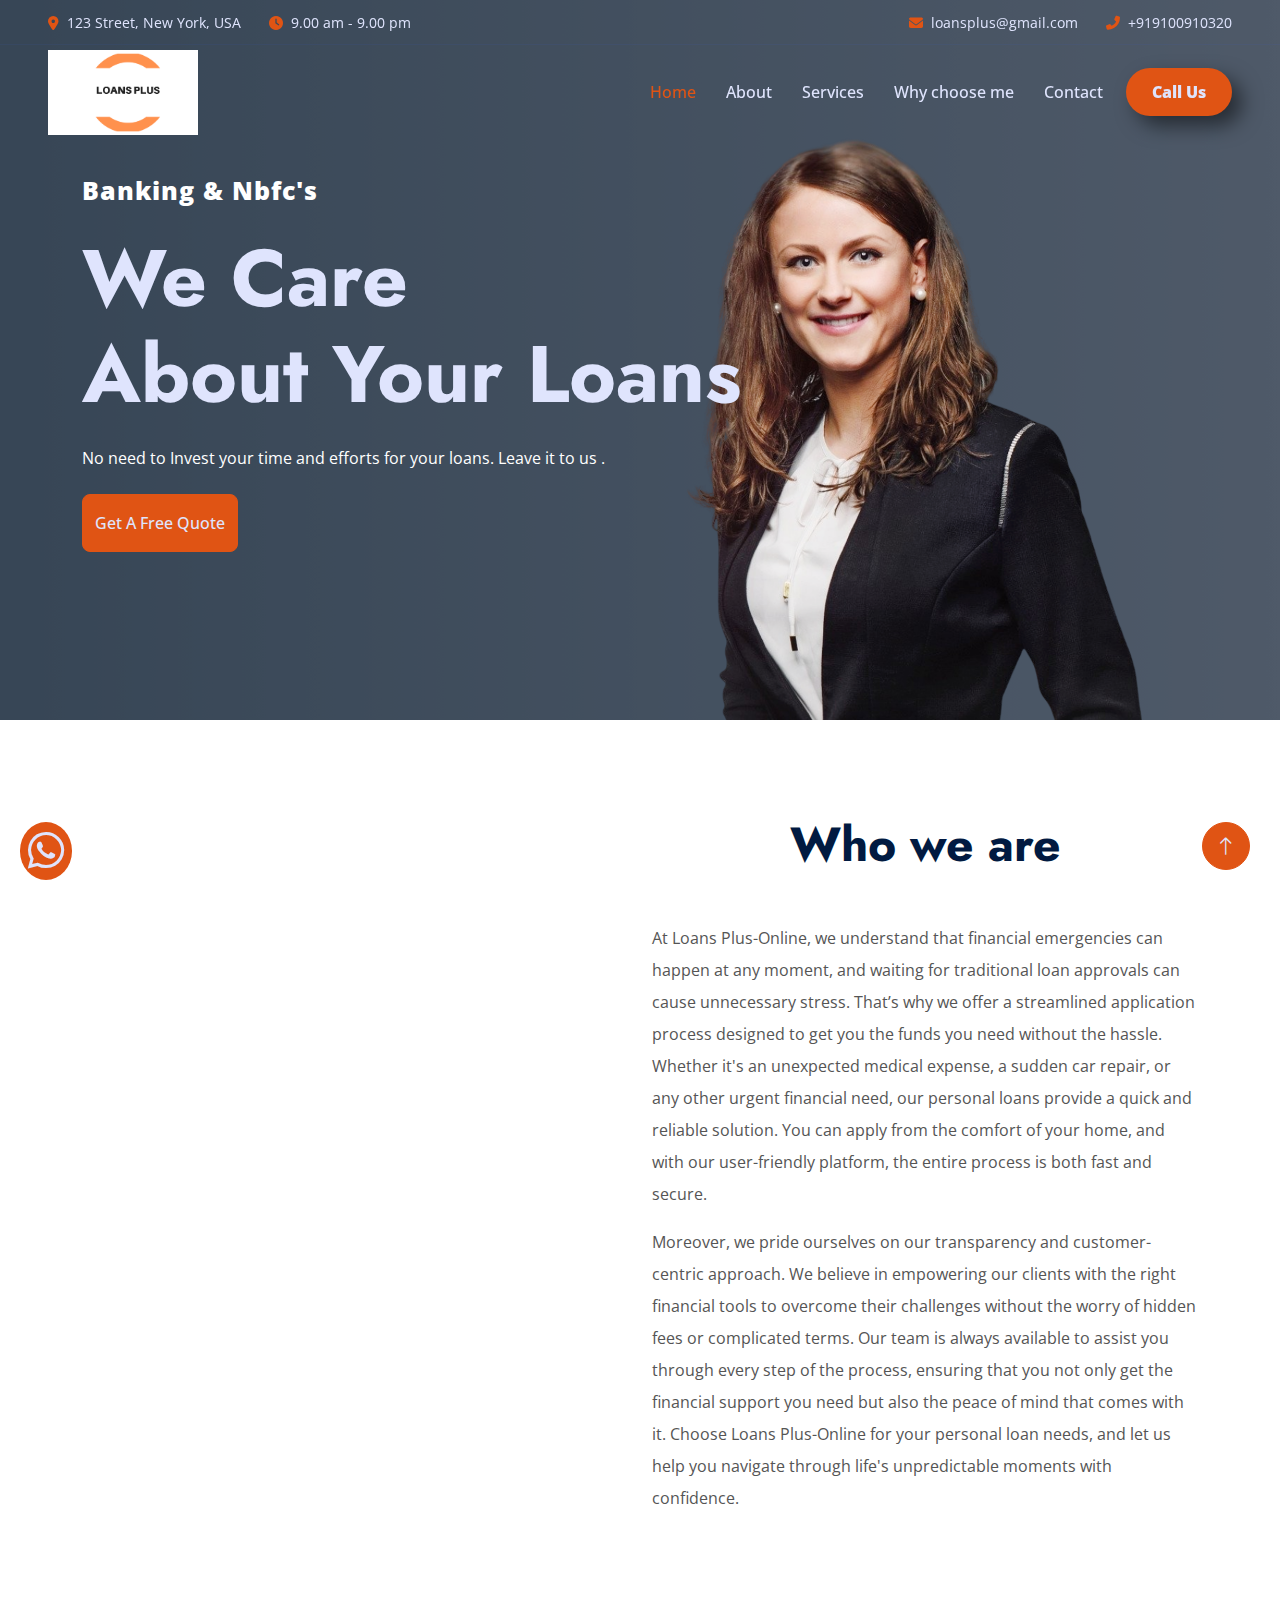
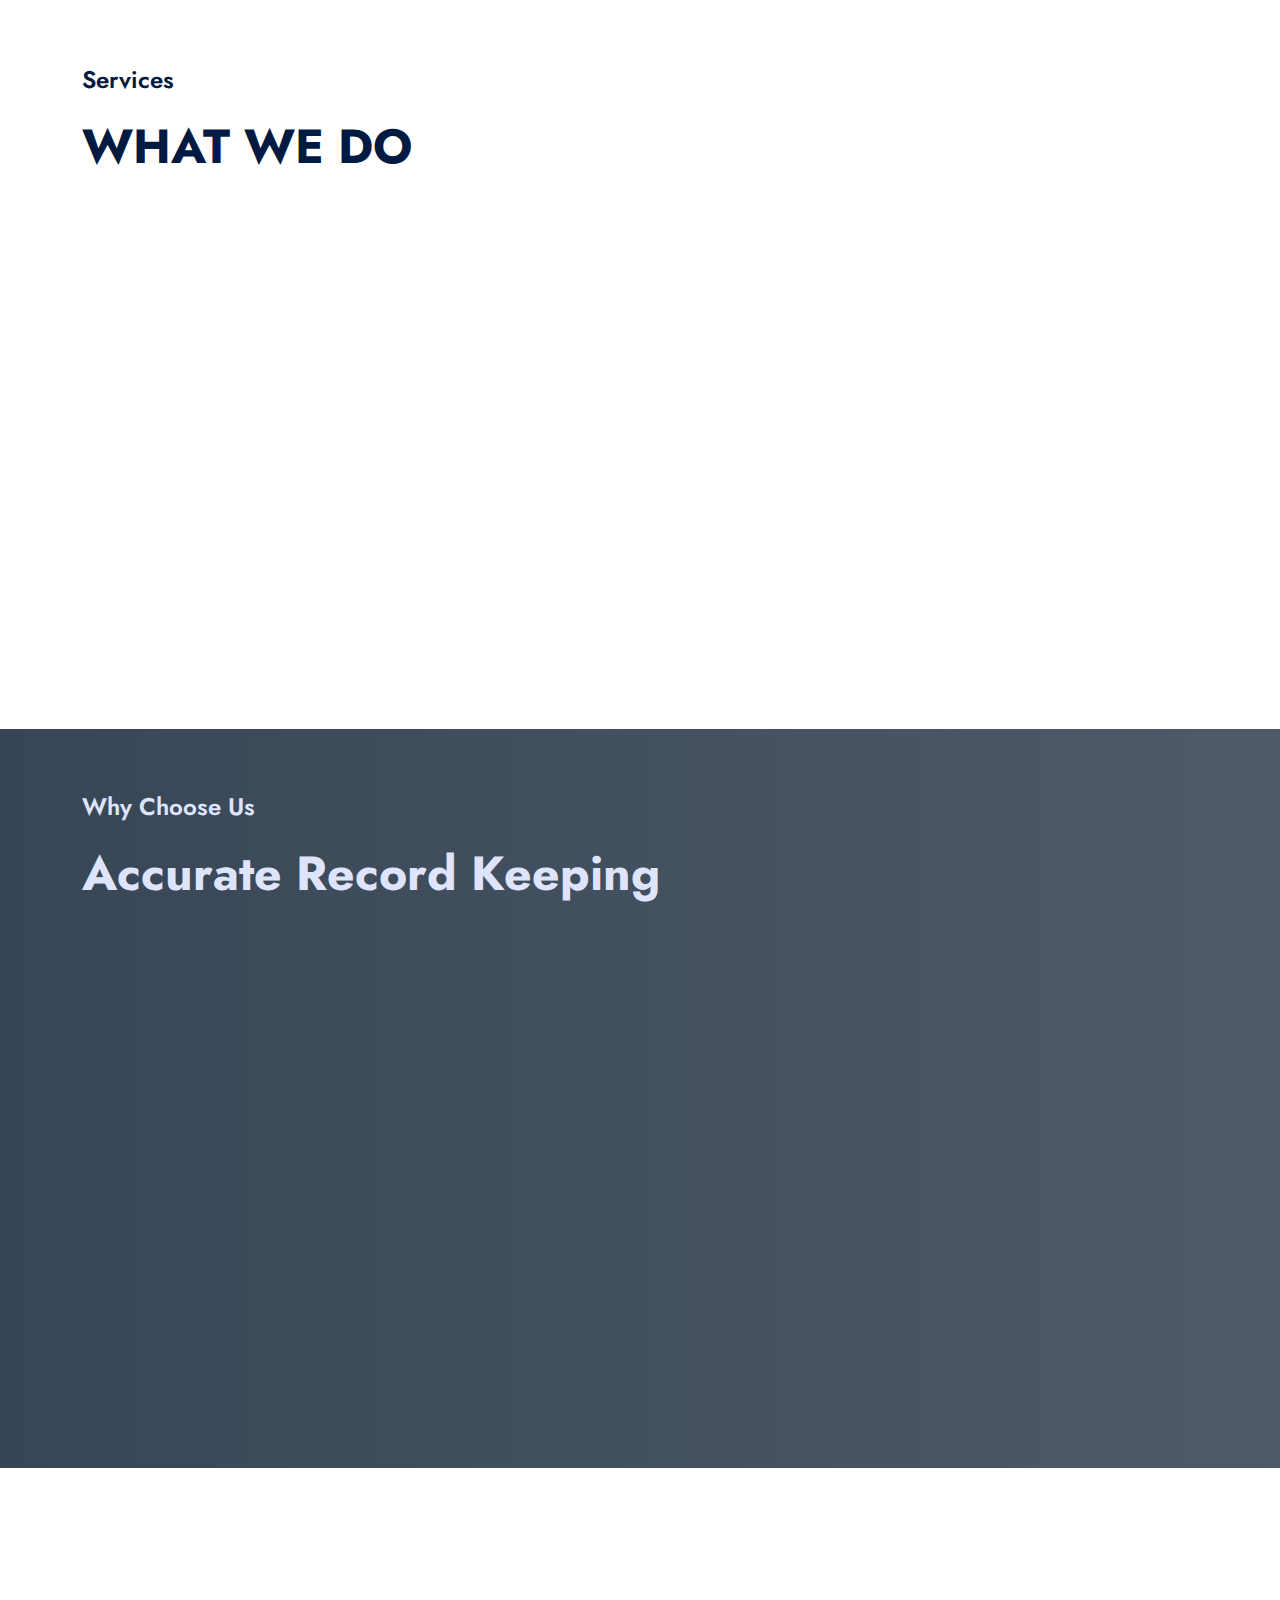
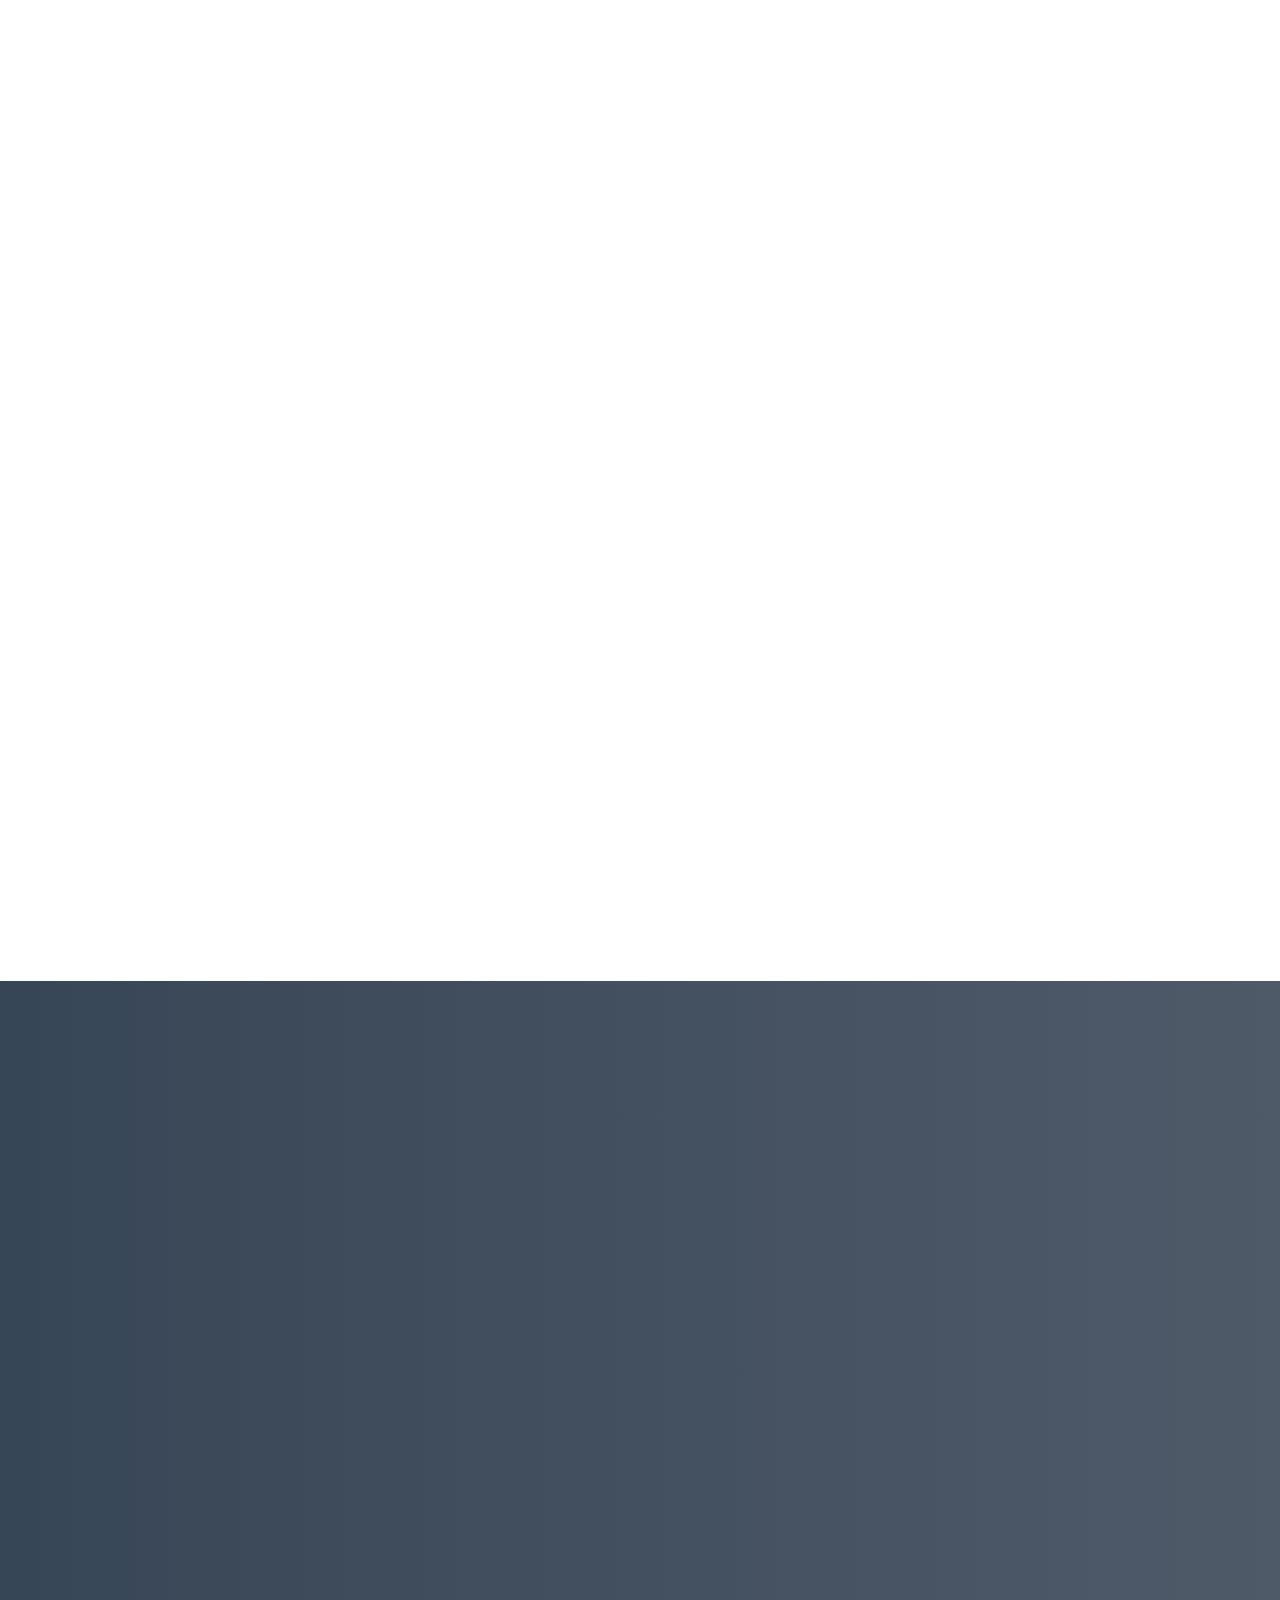
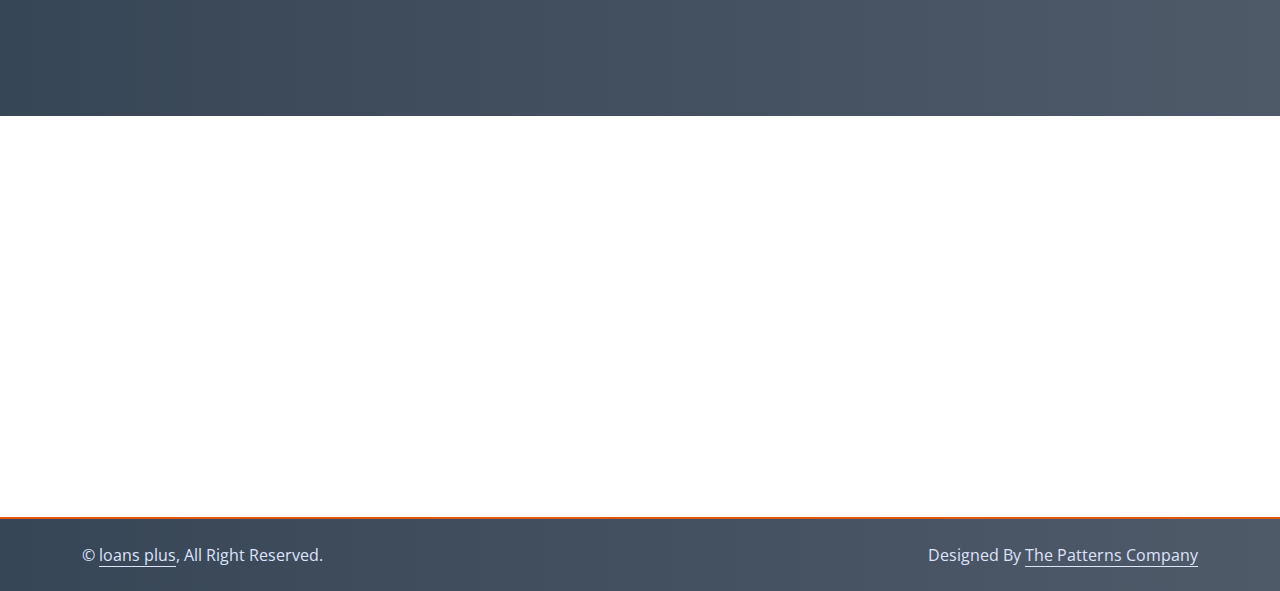
==== commit bc44b354: "p" ====
--- a/index.html
+++ b/index.html
@@ -100,11 +100,12 @@
     </style>
 
     <!-- Carousel Start -->
-    <div class="container-fluid p-0 mb-5 wow fadeIn hero" data-wow-delay="0.1s">
+    <div class="container-fluid p-0 mb-5 wow fadeIn hero mobile-view" data-wow-delay="0.1s">
         <div id="header-carousel" class="carousel slide carousel-fade" data-bs-ride="carousel">
             <div class="carousel-inner">
                 <div class="carousel-item active">
-                    <img class="w-100" src="img/loans-bg1.png" alt="Image">
+                    <img class="w-100 d-lg-block d-none" src="img/loans-bg1.png" alt="Image">
+                    <img class="w-100 d-lg-none d-block" src="img/mobile-bg.png" alt="Image">
                     <div class="carousel-caption">
                         <div class="container">
                             <div class="row justify-content-start">
--- a/css/style.css
+++ b/css/style.css
@@ -601,4 +601,10 @@
 
 .partner-bank-icons{
     width: 70% !important;
+}
+
+@media(max-width: 992px){
+    .mobile-view{
+        background-image: ;
+    }
 }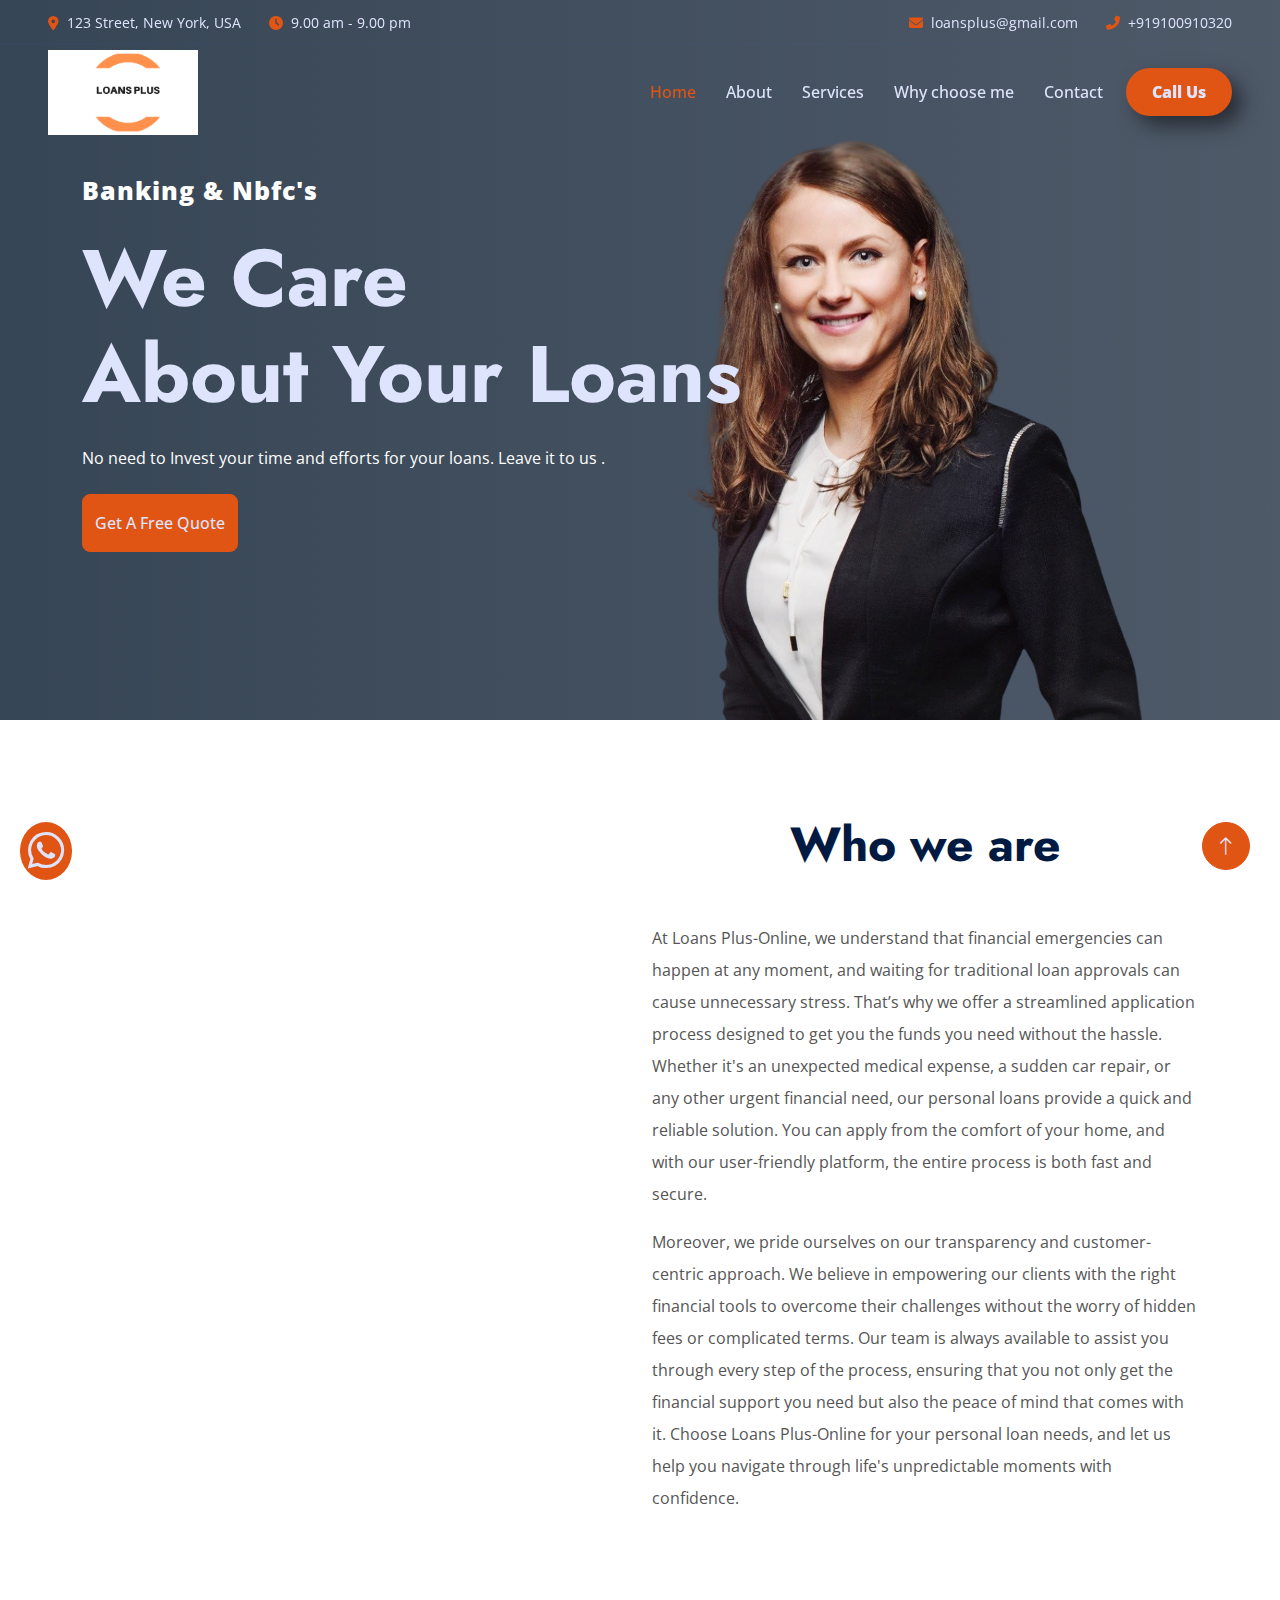
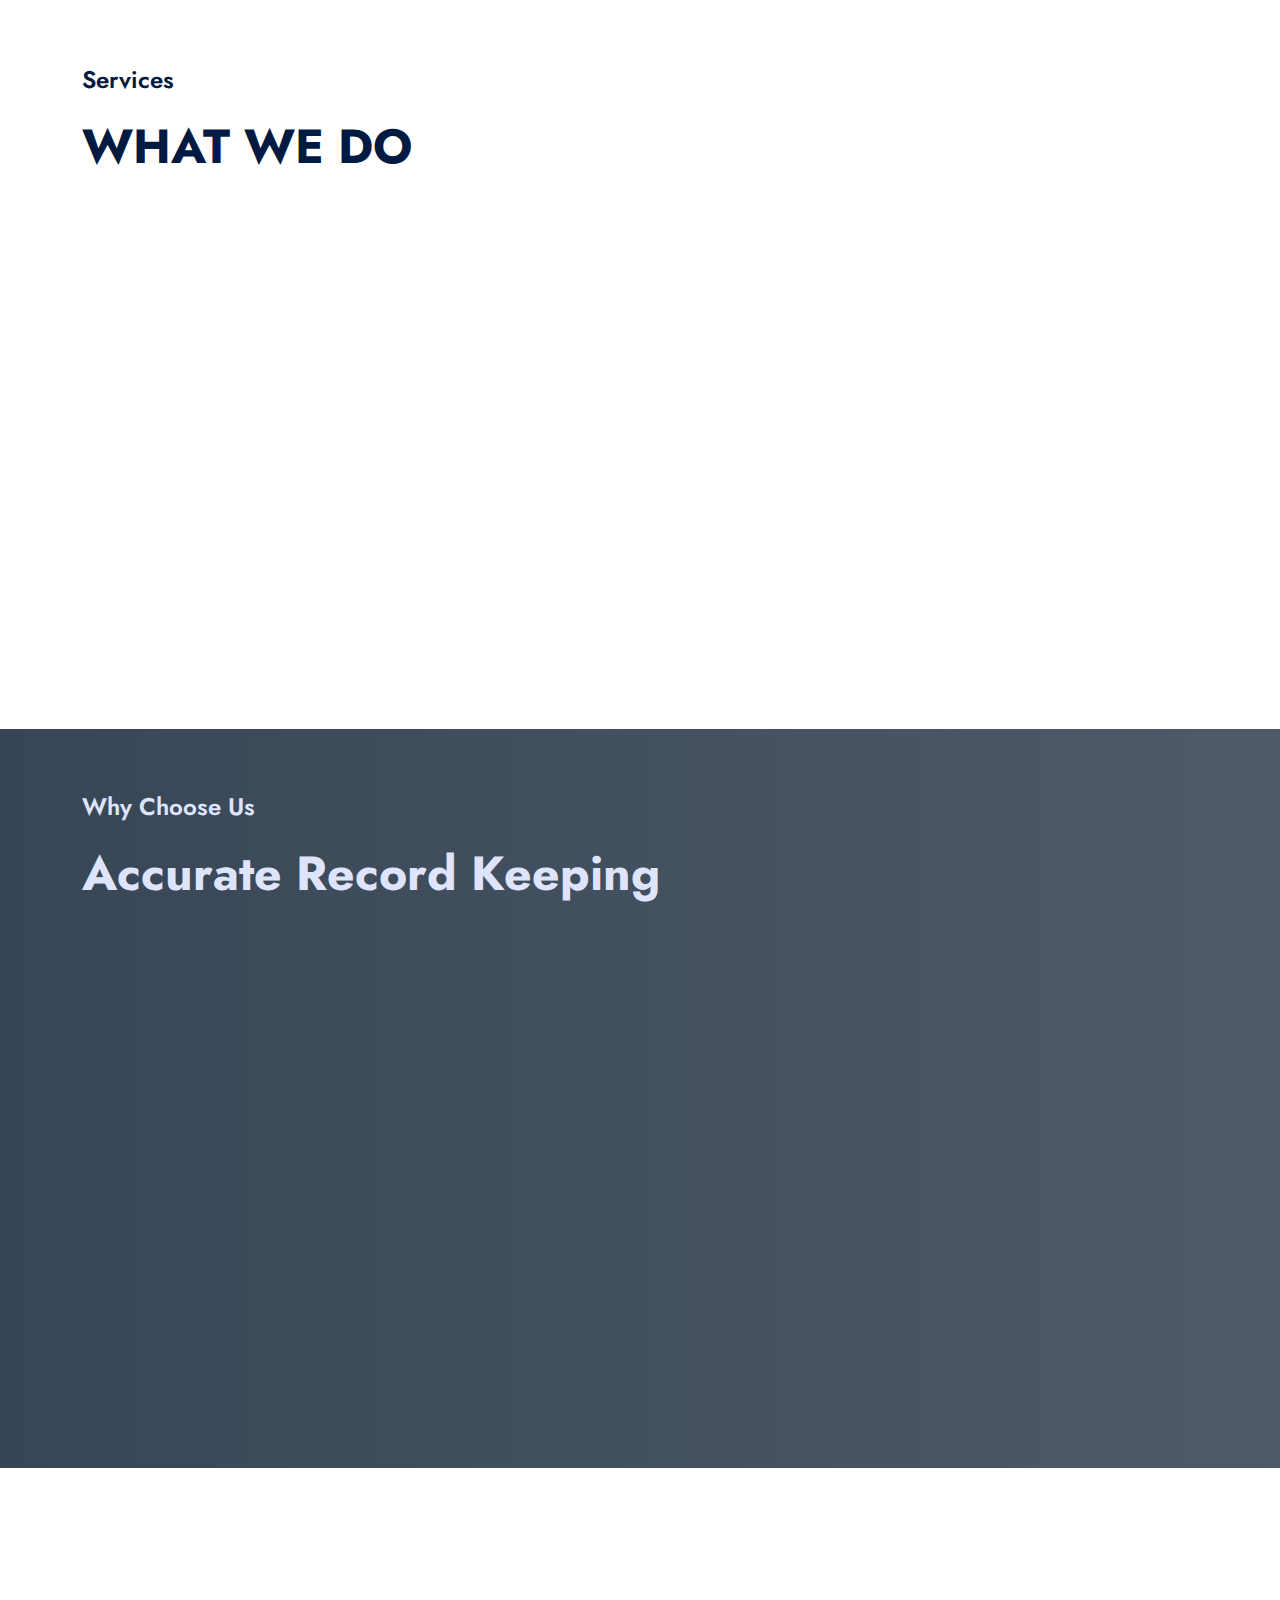
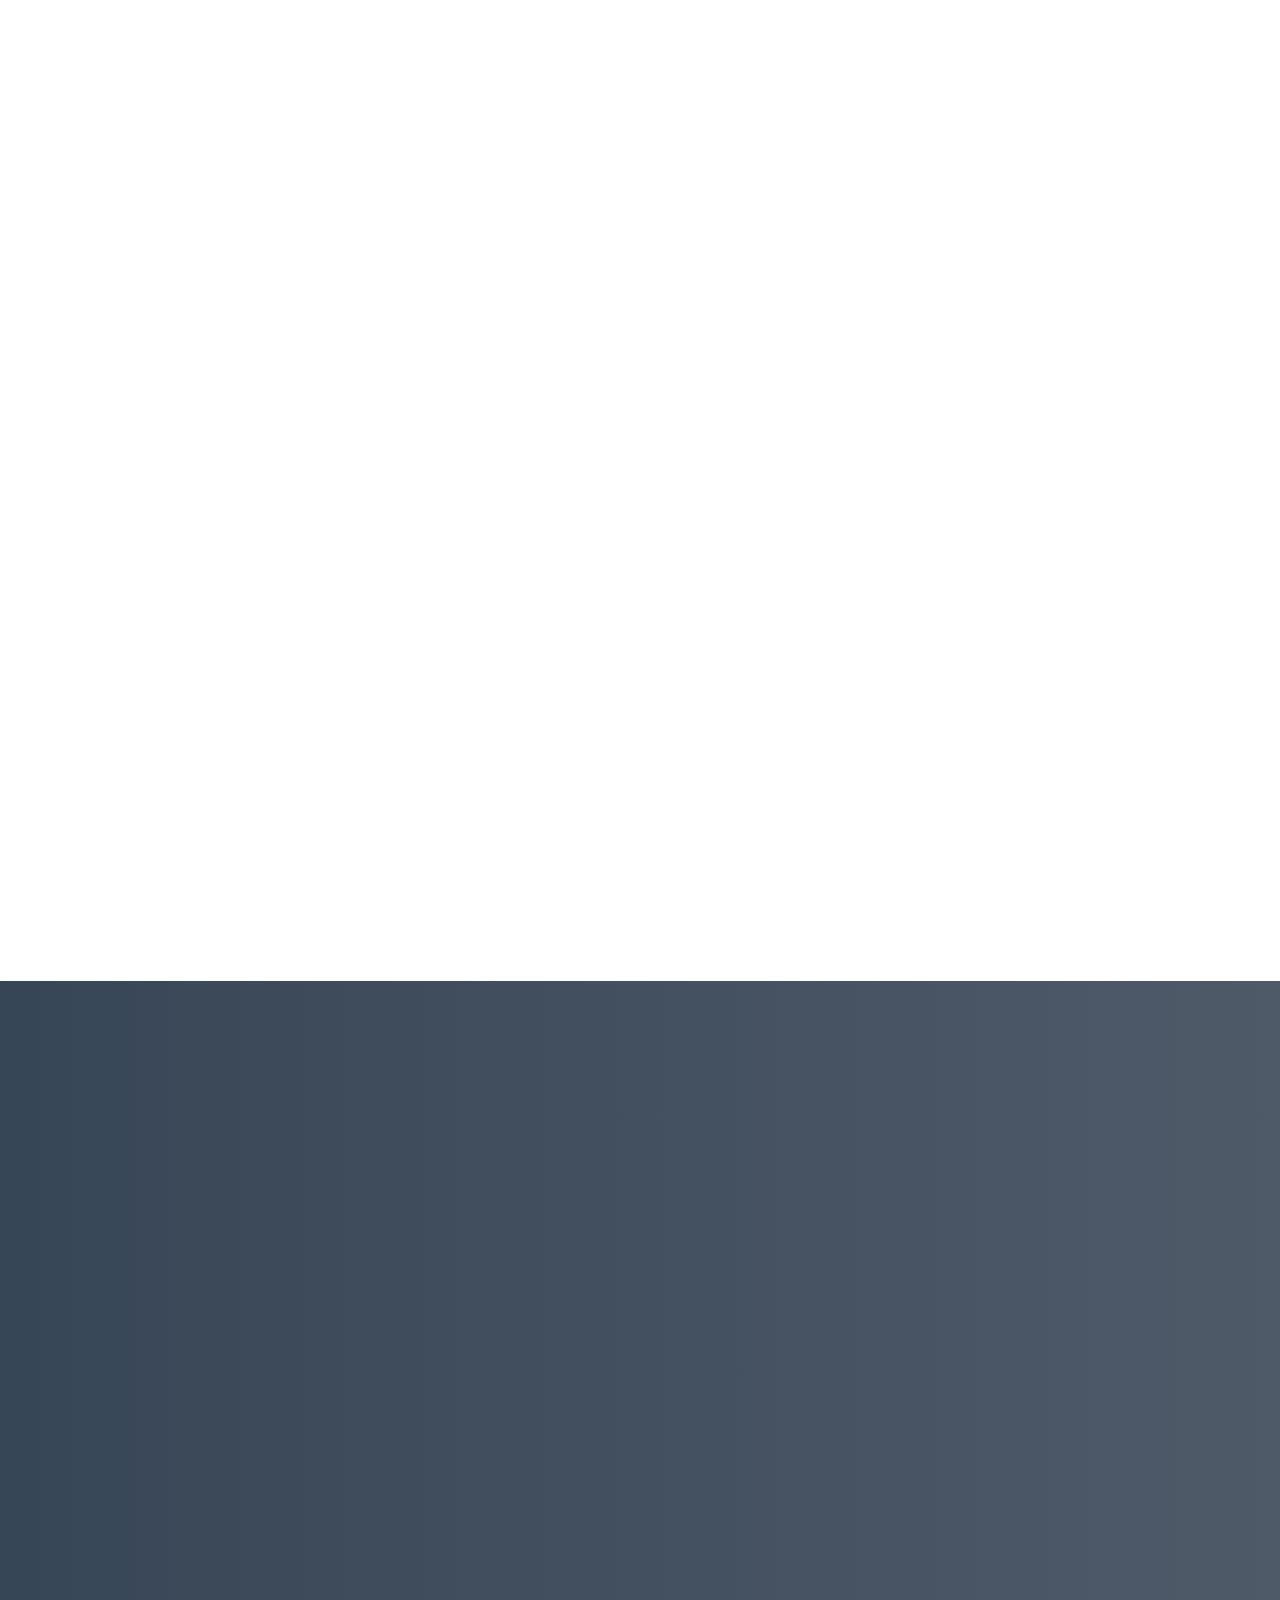
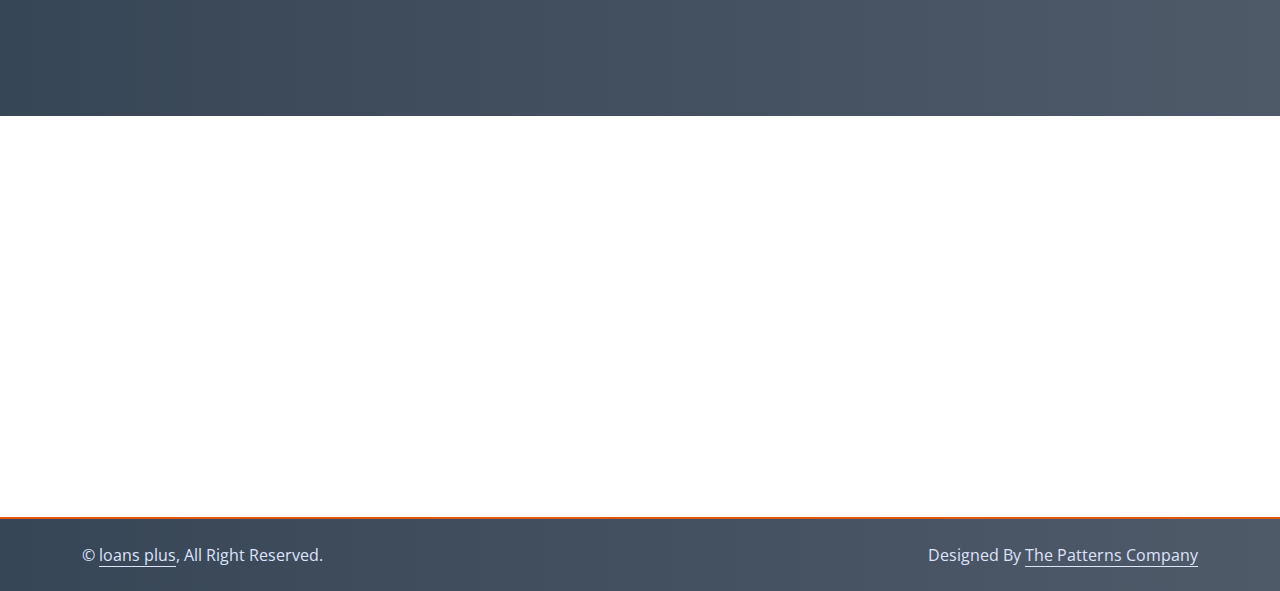
==== commit 314ba04f: "pk" ====
--- a/index.html
+++ b/index.html
@@ -104,8 +104,8 @@
         <div id="header-carousel" class="carousel slide carousel-fade" data-bs-ride="carousel">
             <div class="carousel-inner">
                 <div class="carousel-item active">
-                    <img class="w-100 d-lg-block d-none" src="img/loans-bg1.png" alt="Image">
-                    <img class="w-100 d-lg-none d-block" src="img/mobile-bg.png" alt="Image">
+                    <img class="w-100" src="img/loans-bg1.png" alt="Image">
+                    <!-- <img class="w-100 d-lg-none d-block" src="img/mobile-bg.png" alt="Image"> -->
                     <div class="carousel-caption">
                         <div class="container">
                             <div class="row justify-content-start">
--- a/css/style.css
+++ b/css/style.css
@@ -603,8 +603,3 @@
     width: 70% !important;
 }
 
-@media(max-width: 992px){
-    .mobile-view{
-        background-image: ;
-    }
-}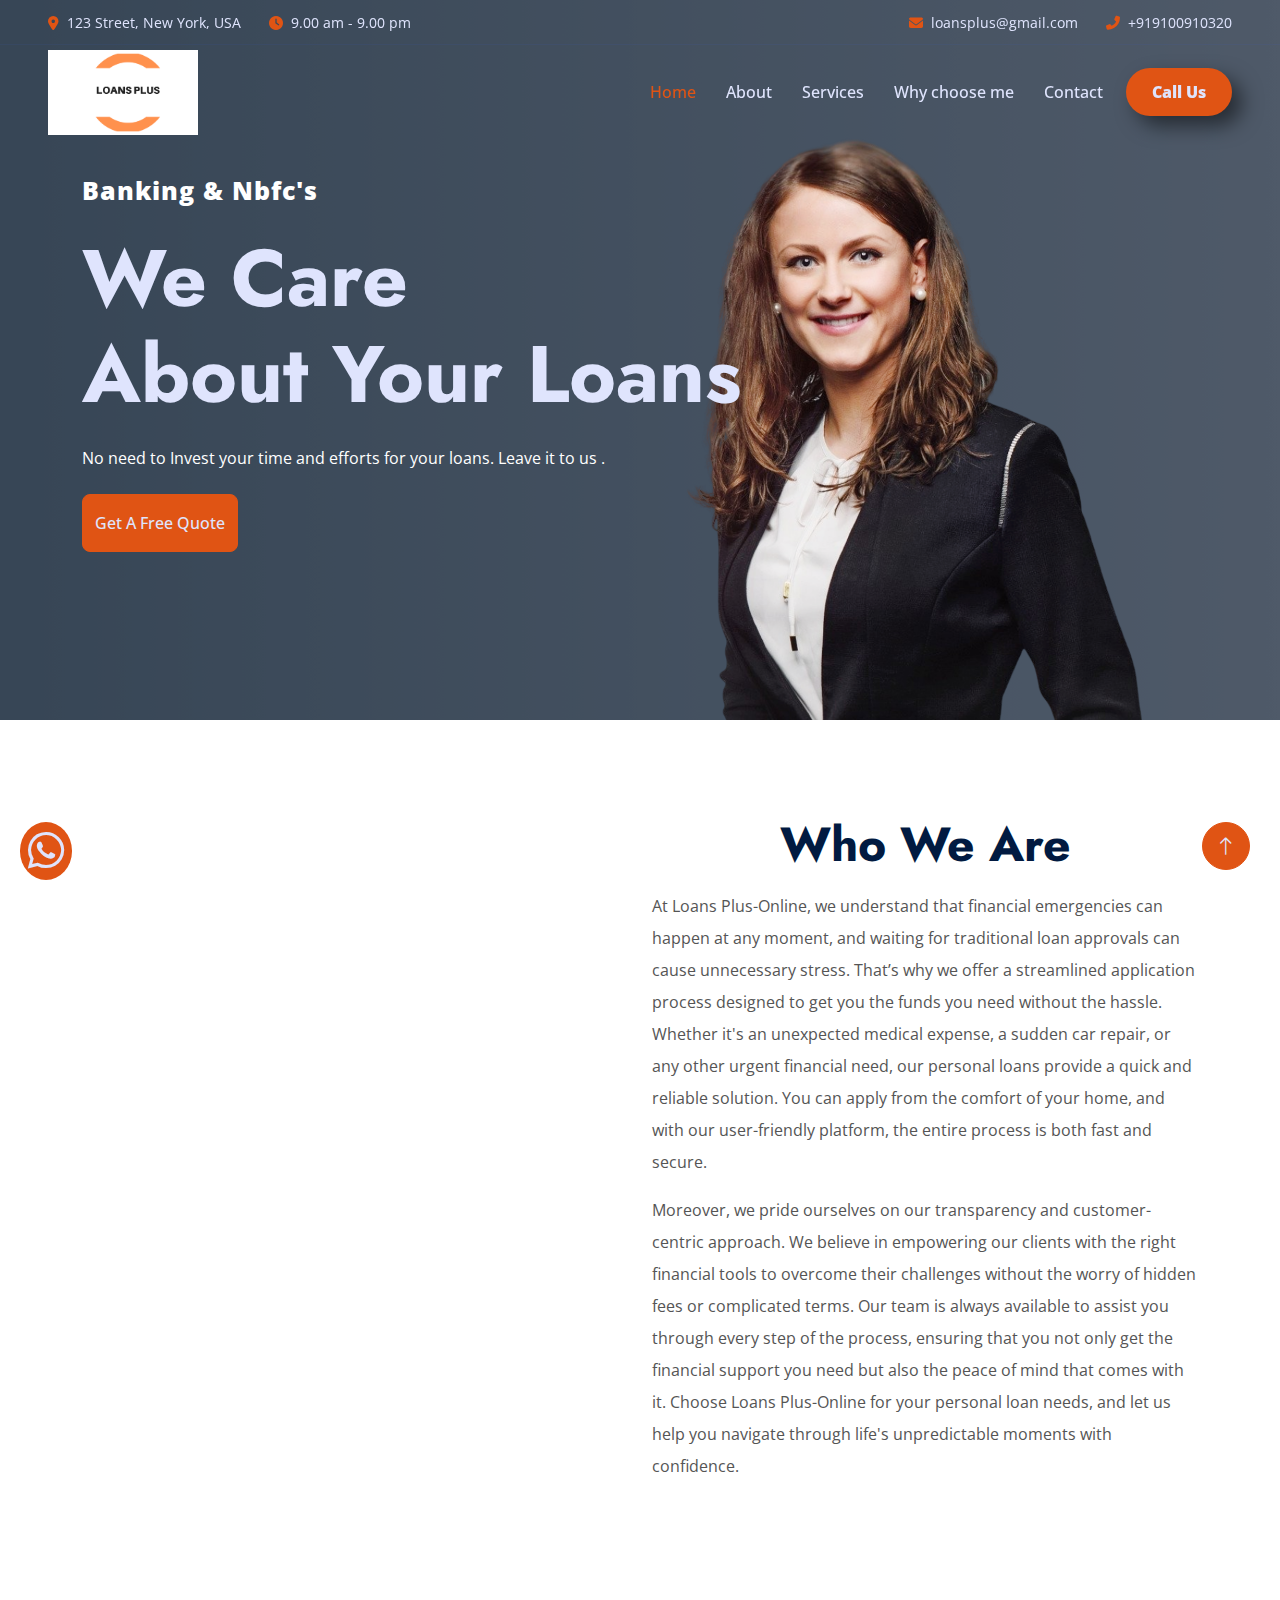
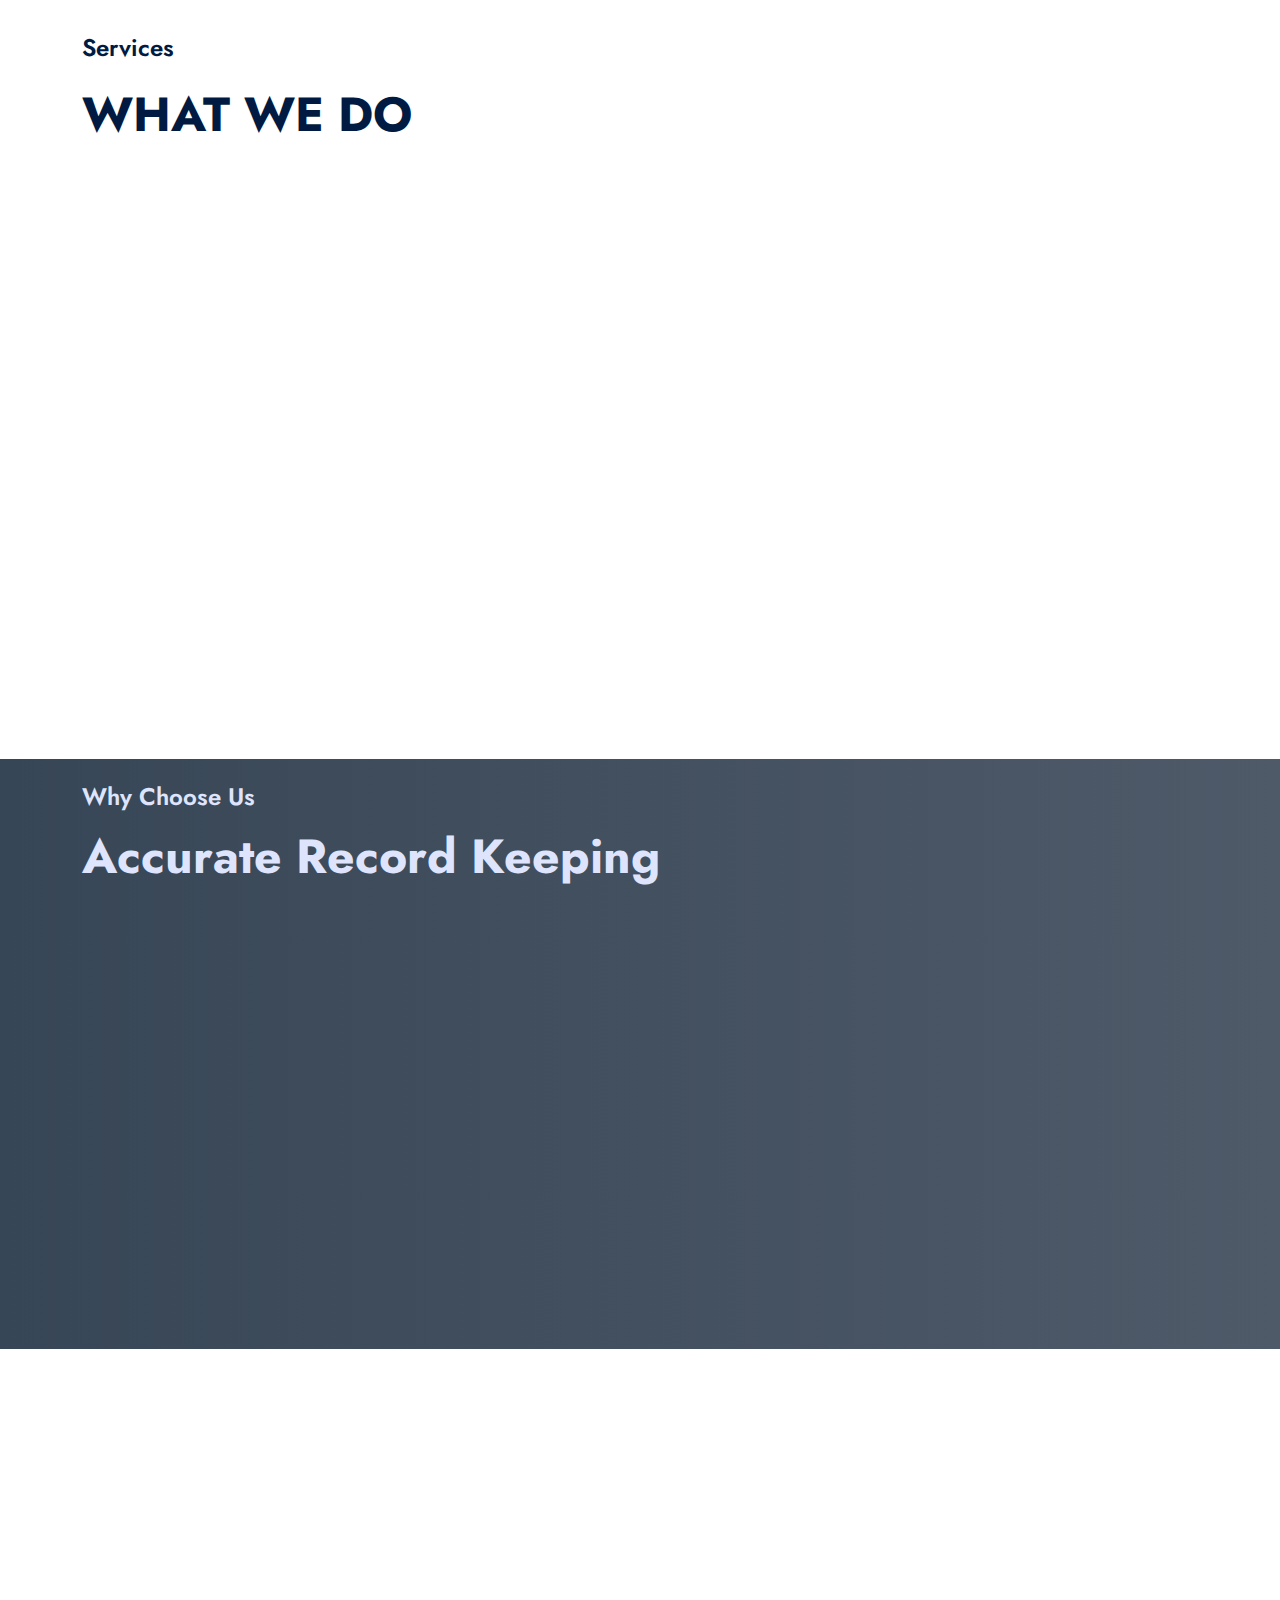
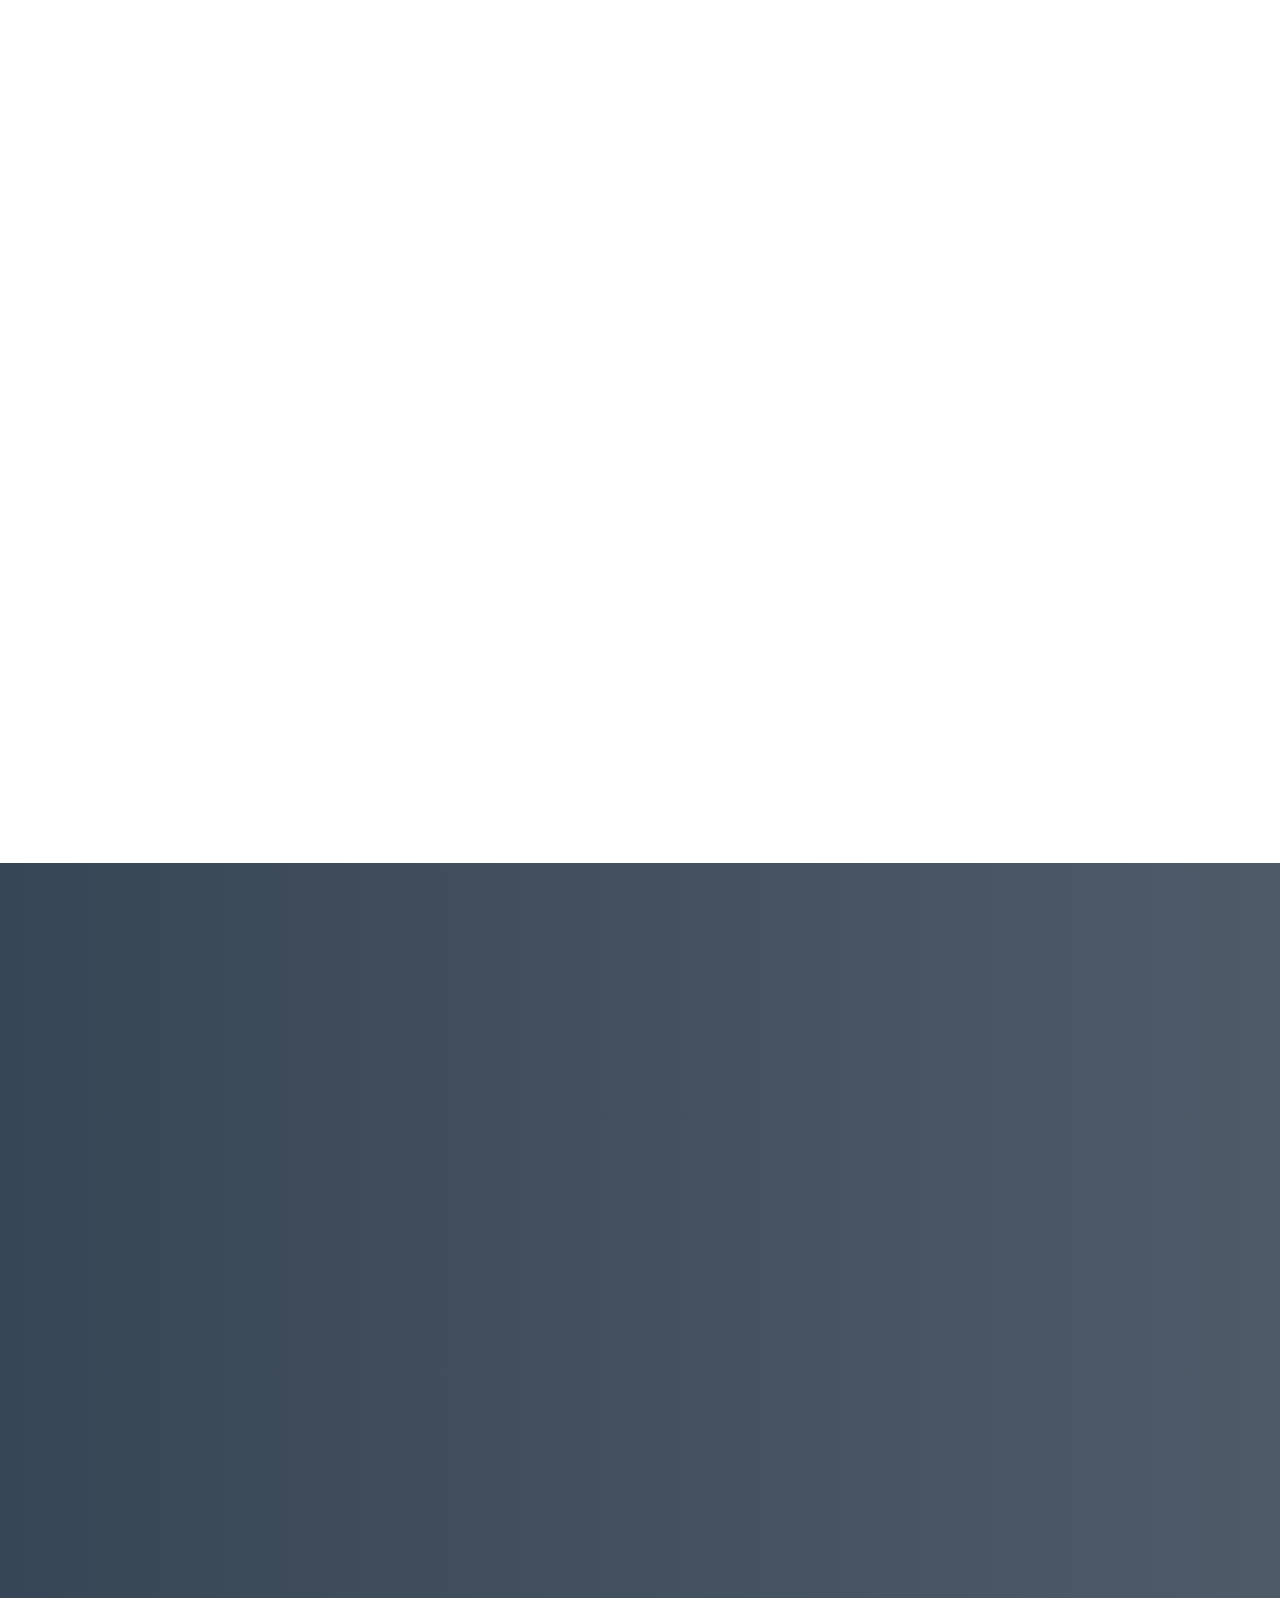
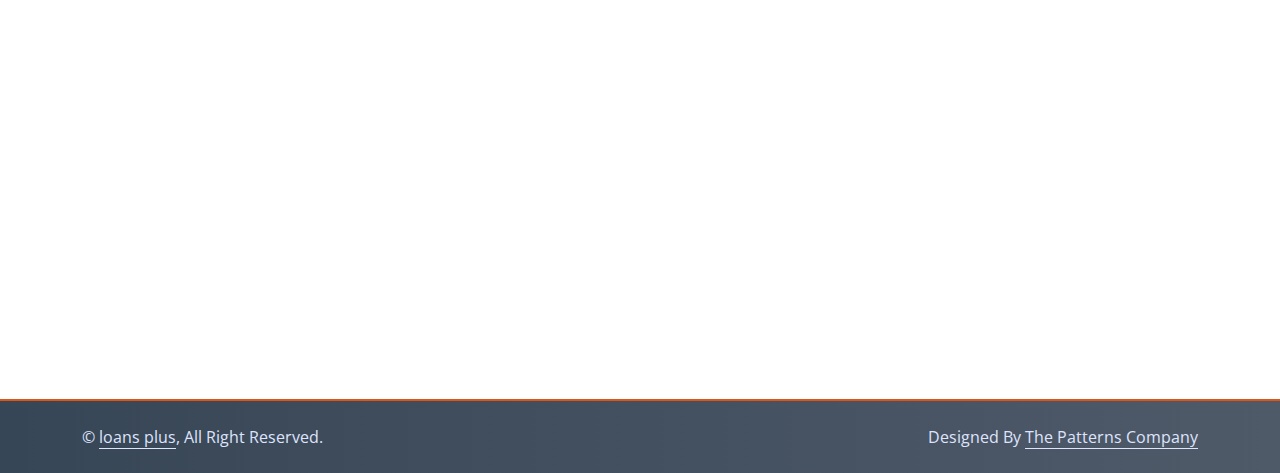
==== commit e9b14932: "p" ====
--- a/index.html
+++ b/index.html
@@ -57,7 +57,6 @@
 
         <nav class="navbar navbar-expand-lg navbar-light py-lg-0 px-lg-5 wow fadeIn" data-wow-delay="0.1s">
             <a href="index.html" class="navbar-brand ms-4 ms-lg-0">
-                <!-- <h1 class="display-5 text-primary m-0">Finanza</h1> -->
                 <img class="logo" src="img/loansplus.png" alt="">
             </a>
             <button type="button" class="navbar-toggler me-4" data-bs-toggle="collapse"
@@ -73,39 +72,22 @@
                     <a href="contact.html" class="nav-item nav-link">Contact</a>
                 </div>
                 <div class="d-none d-lg-flex ms-2">
-                    <!-- <a class="btn btn-light btn-sm-square rounded-circle ms-3" href="">
-                        <small class="fab fa-facebook-f text-primary"></small>
-                    </a>
-                    <a class="btn btn-light btn-sm-square rounded-circle ms-3" href="">
-                        <small class="fab fa-twitter text-primary"></small>
-                    </a>
-                    <a class="btn btn-light btn-sm-square rounded-circle ms-3" href="">
-                        <small class="fab fa-linkedin-in text-primary"></small>
-                    </a> -->
+
                     <a href="tel:+919100910320" class="call-us">Call Us</a>
                 </div>
             </div>
         </nav>
     </div>
     <!-- Navbar End -->
-    <style>
-        .call-us {
-            padding: 12px 26px;
-            background-color: var(--secondary);
-            color: var(--light);
-            font-weight: 800;
-            border-radius: 10rem;
-            box-shadow: 10px 10px 20px rgba(0, 0, 0, 0.5);
-        }
-    </style>
+
 
     <!-- Carousel Start -->
     <div class="container-fluid p-0 mb-5 wow fadeIn hero mobile-view" data-wow-delay="0.1s">
         <div id="header-carousel" class="carousel slide carousel-fade" data-bs-ride="carousel">
             <div class="carousel-inner">
                 <div class="carousel-item active">
-                    <img class="w-100" src="img/loans-bg1.png" alt="Image">
-                    <!-- <img class="w-100 d-lg-none d-block" src="img/mobile-bg.png" alt="Image"> -->
+                    <img class="w-100 d-lg-block d-none" src="img/loans-bg1.png" alt="Image">
+                    <img class="w-100 d-lg-none d-block" src="img/mobile-bg.png" alt="Image">
                     <div class="carousel-caption">
                         <div class="container">
                             <div class="row justify-content-start">
@@ -122,59 +104,13 @@
                         </div>
                     </div>
                 </div>
-                <!-- <div class="carousel-item">
-                    <img class="w-100" src="img/carousel-2.jpg" alt="Image">
-                    <div class="carousel-caption">
-                        <div class="container">
-                            <div class="row justify-content-start">
-                                <div class="col-lg-7">
-                                    <p class="d-inline-block border border-white rounded text-primary fw-semi-bold py-1 px-3 animated slideInDown">Welcome to Finanza</p>
-                                    <h1 class="display-1 mb-4 animated slideInDown">True Financial Support For You</h1>
-                                    <a href="" class="btn btn-primary py-3 px-5 animated slideInDown">Explore More</a>
-                                </div>
-                            </div>
-                        </div>
-                    </div>
-                </div> -->
-            </div>
-            <!-- <button class="carousel-control-prev" type="button" data-bs-target="#header-carousel"
-                data-bs-slide="prev">
-                <span class="carousel-control-prev-icon" aria-hidden="true"></span>
-                <span class="visually-hidden">Previous</span>
-            </button>
-            <button class="carousel-control-next" type="button" data-bs-target="#header-carousel"
-                data-bs-slide="next">
-                <span class="carousel-control-next-icon" aria-hidden="true"></span>
-                <span class="visually-hidden">Next</span>
-            </button> -->
+
+            </div>
+
         </div>
     </div>
     <!-- Carousel End -->
 
-    <!-- Who We Are Start -->
-    <!-- <div class="container-fluid">
-        <div class="container">
-            <h1 class="display-5 mb-3 text-uppercase">Who we Are</h1>
-            <p class=" my-3 line-spacing">Life is unpredictable especially when you are faced with financial difficulties, it adds to the burdens. We at Loans plus- Online ensure that you obtain easy cash instantly at the time of your need. Sometimes you need a loan as soon as possible and that’s where we come into the picture. With a Personal loan, the entire process is with minimal documentation in simple steps, so you can get instant online approval and post KYC, and the amount disbursed within a few hours.</p>
-        </div>
-     </div> -->
-
-<style>
-    @media(max-width:992px){
-        .carousel-item img{
-        height: 80vh;
-        object-fit: cover;
-    }
-    }
-    @media(max-width:768px){
-        .carousel-item img{
-            position: unset !important;
-        height: 80vh !important;
-        object-fit: cover;
-    }
-    }
-   
-</style>
     <!-- About Start -->
     <div class="container-xxl py-5 who">
         <div class="container">
@@ -184,7 +120,7 @@
                 </div>
                 <div class="col-lg-6 wow fadeInUp" data-wow-delay="0.3s">
                     <div class="text-center mx-auto wow fadeInUp" data-wow-delay="0.1s">
-                        <h1 class="display-5 mb-5">Who we are</h1>
+                        <h1 class="display-5 mb-3">Who We Are</h1>
                     </div>
                     <div>
                         <p class="">
@@ -213,12 +149,7 @@
     </div>
     <!-- About End -->
     <!-- Who We Are End -->
-<style>
-    .who p{
-        font-size: 1rem;
-        line-height: 2;
-    }
-</style>
+
     <!-- Services Start -->
     <div class="container-fluid py-5">
         <div class="container">
@@ -244,7 +175,7 @@
                 </div>
                 <div class="col-lg-4 col-md-6 wow fadeInUp" data-wow-delay="0.3s">
                     <div class="team-item">
-                        <img class="img-fluid rounded " src="img/housing loan.jpeg" alt="">
+                        <img class="img-fluid rounded " src="img/2023/11/Home-loans-225x300.jpeg" alt="">
                         <div>
                             <h2 class="text-uppercase  py-3">housing</h2>
                             <p class=" line-spacing">
@@ -278,44 +209,49 @@
     </div>
     <!-- Services End-->
     <!-- Why Choose us start  -->
-    <div class="container-fluid py-5 why">
-        <div class="container">
-            <h4 class=" py-3">Why Choose Us</h4>
+    <div class="container-fluid py-3 why">
+        <div class="container">
+            <h4 class=" py-2">Why Choose Us</h4>
             <h1 class="display-5 mb-5">Accurate Record Keeping</h1>
 
-            <div class="row g-4 py-5">
-                <div class="col-lg-4 col-md-6 wow fadeInUp" data-wow-delay="0.1s">
+            <div class="row g-4 ">
+                <div class="col-lg-4 col-md-6 wow fadeInUp box1" data-wow-delay="0.1s">
                     <div class="team-item">
-                        <i class="fa-regular fa-clock  icon-size py-3"></i>
+                        <i class="fa-regular fa-clock  icon-size "></i>
                         <div>
-                            <h3 class=" py-4 icon-text1">Always On Time</h3>
-                            <p class=" line-spacing icon-text">
-                                <span class="first-letter" style="color: var(--secondary);">W</span>e are always on Time
-                                to Disburse the loan into your Account.
+                            <h3 class=" py-3 icon-text1">Always On Time</h3>
+                            <p class=" line-spacing icon-text why-item">
+                                <span class="first-letter" style="color: var(--secondary);">A</span>
+                                t Loans Plus, "Always On Time" is more than a promise—it's our guarantee. We
+                                prioritize your financial needs with fast loan approvals and rapid fund disbursements.
+
                             </p>
                         </div>
                     </div>
                 </div>
                 <div class="col-lg-4 col-md-6 wow fadeInUp" data-wow-delay="0.3s">
                     <div class="team-item">
-                        <i class="fa-solid fa-check icon-size py-3"></i>
+                        <i class="fa-solid fa-check icon-size "></i>
                         <div>
-                            <h3 class=" py-4 icon-text1">Hard Working</h3>
-                            <p class="line-spacing icon-text">
-                                <span class="first-letter" style="color: var(--secondary);">O</span>ur team is to work
-                                hard to get all necessaries documents with our partners Banks.
+                            <h3 class=" py-3 icon-text1">Hard Working</h3>
+                            <p class="line-spacing icon-text why-item">
+                                <span class="first-letter" style="color: var(--secondary);">A</span>t Loans
+                                Plus, we value hard work and understand the effort it takes to achieve your
+                                dreams. Whether you're striving to grow your business or manage personal finances.
                             </p>
                         </div>
                     </div>
                 </div>
                 <div class="col-lg-4 col-md-6 wow fadeInUp" data-wow-delay="0.5s">
                     <div class="team-item">
-                        <i class="fa-solid fa-calendar-days icon-size py-3"></i>
+                        <i class="fa-solid fa-calendar-days icon-size "></i>
                         <div>
-                            <h3 class="py-4 icon-text1">24/7 Availability</h3>
-                            <p class=" line-spacing icon-text">
-                                <span class="first-letter" style="color: var(--secondary);">W</span>e are available
-                                24/7, 365 days a year.
+                            <h3 class="py-3 icon-text1">24/7 Availability</h3>
+                            <p class=" line-spacing icon-text why-item">
+                                <span class="first-letter" style="color: var(--secondary);">W</span>e are here for you
+                                around the clock—apply for a loan anytime, and our team will ensure you get the support
+                                you need, 24/7. At Loans Plus-Online, your financial needs are our priority, day or
+                                night.
                             </p>
                             </p>
 
@@ -325,14 +261,8 @@
             </div>
         </div>
     </div>
-    <style>
-        .why{
-            background:linear-gradient(to right,#374656,#4f5a69) ;
-        }
-        .why h4,.why h1,.why p,.why h3{
-color: var(--light);
-        }
-    </style>
+
+    <!-- partners bank start  -->
     <div class="container-xxl py-5">
         <div class="container">
             <div class="text-center mx-auto wow fadeInUp" data-wow-delay="0.1s" style="max-width: 600px;">
@@ -358,10 +288,7 @@
                     <img class=" mb-3 partner-bank-icons" src="img/2023/11/icici 150.png" alt="">
 
                 </div>
-                <div class="testimonial-item">
-                    <img class=" mb-3 partner-bank-icons" src="img/2023/11/hsbc 150.png" alt="">
-
-                </div>
+               
                 <div class="testimonial-item">
                     <img class=" mb-3 partner-bank-icons" src="img/2023/11/IDBI-150x150.png" alt="">
 
@@ -380,18 +307,6 @@
                     <img class=" mb-3 partner-bank-icons" src="img/2023/11/yes 150.png" alt="">
 
                 </div>
-
-                <!-- <div class="testimonial-item">
-                        <div class="testimonial-text border rounded p-4 pt-5 mb-5">
-                            <div class="btn-square bg-white border rounded-circle">
-                               <img src="" alt="">
-                            </div>
-                            One of the Best service provider from our city , Thanks to the team to took care about our loan n disbursement
-                            in time                    </div>
-                        <img class="rounded-circle mb-3" src="img/testimonial-4.jpg" alt="">
-                        <h4>Priyanka Reddy</h4>
-                        <span>Profession</span>
-                    </div> -->
             </div>
         </div>
     </div>
@@ -410,9 +325,9 @@
                         </div>
                         A Big Thanks to entire team n specially to manager
                     </div>
-                    <img class="rounded-circle mb-3" src="img/testimonial-1.jpg" alt="">
+                    <img class="rounded-circle mb-3" src="img/testimonial-1.png" alt="">
                     <h4>Aditya srinivasan</h4>
-                    <span>Profession</span>
+                    <span>Civil Engineer</span>
                 </div>
                 <div class="testimonial-item">
                     <div class="testimonial-text border rounded p-4 pt-5 mb-5">
@@ -422,9 +337,9 @@
                         i have tried many loan agencies and frustrated with all But loans plus team has done tremendous
                         work
                     </div>
-                    <img class="rounded-circle mb-3" src="img/testimonial-2.jpg" alt="">
+                    <img class="rounded-circle mb-3" src="img/testimonial-2.png" alt="">
                     <h4>Rahul</h4>
-                    <span>Profession</span>
+                    <span>Doctor</span>
                 </div>
 
                 <div class="testimonial-item">
@@ -436,9 +351,9 @@
                         n disbursement
                         in time
                     </div>
-                    <img class="rounded-circle mb-3" src="img/testimonial-4.jpg" alt="">
+                    <img class="rounded-circle mb-3" src="img/testimonial-3.png" alt="">
                     <h4>Priyanka Reddy</h4>
-                    <span>Profession</span>
+                    <span>Manager</span>
                 </div>
             </div>
         </div>
@@ -498,21 +413,6 @@
         </div>
     </div>
     <!-- About End -->
-
-<style>
-.contact-us{
-    background:linear-gradient(to right,#374656,#4f5a69) ;
-}
-.contact-us h1{
-    color: var(--light);
-}
-</style>
-
-
-
-
-
-
 
     <!-- Service Start -->
     <!-- <div class="container-xxl service py-5">
@@ -626,8 +526,8 @@
                 <div class="col-lg-4 col-md-6">
                     <h4 class="text-white mb-4">Our Office</h4>
                     <p class="mb-2"><i class="fa fa-map-marker-alt me-3"></i>123 Street, New York, USA</p>
-                    <p class="mb-2"><i class="fa fa-phone-alt me-3"></i>+012 345 67890</p>
-                    <p class="mb-2"><i class="fa fa-envelope me-3"></i>info@example.com</p>
+                    <p class="mb-2"><i class="fa fa-phone-alt me-3"></i>+919100910320</p>
+                    <p class="mb-2"><i class="fa fa-envelope me-3"></i>loansplus@gmail.com </p>
                     <div class="d-flex pt-2">
                         <a class="btn btn-square btn-outline-light rounded-circle me-2" href=""><i
                                 class="fab fa-twitter"></i></a>
@@ -678,43 +578,15 @@
     </div>
     <!-- Copyright End -->
 
-<style>
-    .footer,.copyright{
-        background:linear-gradient(to right,#374656,#4f5a69) ;
-    }
-    .footer{
-        border-top: 1px solid var(--secondary);
-    }
-    .copyright{
-        border-top: 2px solid var(--secondary);
-    }
-</style>
+
     <!-- Back to Top -->
     <a href="#" class="btn btn-lg btn-primary btn-lg-square rounded-circle back-to-top"><i
             class="bi bi-arrow-up"></i></a>
 
-<a href="https://wa.me/+919100910320" class="whatsapp">
-    <i class="fab fa-whatsapp"></i>
-</a>
-<style>
-.whatsapp{
-position: fixed;
-left: 20px;
-bottom: 20px;
-z-index: 999;
-}
-.whatsapp i{
-    padding: 0.5rem;
-    background-color: var(--secondary);
-    color: var(--light);
-    font-size: 2.6rem;
-    border-radius: 50%;
-}
-.whatsapp:hover i{
-    background-color: var(--primary);
-    color: var(--secondary);
-}
-</style>
+    <a href="https://wa.me/+919100910320" class="whatsapp">
+        <i class="fab fa-whatsapp"></i>
+    </a>
+
     <!-- JavaScript Libraries -->
     <script src="https://code.jquery.com/jquery-3.4.1.min.js"></script>
     <script src="https://cdn.jsdelivr.net/npm/bootstrap@5.0.0/dist/js/bootstrap.bundle.min.js"></script>
--- a/css/style.css
+++ b/css/style.css
@@ -224,10 +224,22 @@
 .page-header {
     padding-top: 12rem;
     padding-bottom: 6rem;
-    background: url(../img/header.jpg) top left no-repeat;
+    background: url(../img/bg-about.jpg) top left no-repeat;
     background-size: cover;
-}
-
+    /* background-color: #000f23; */
+   
+}
+.page-header::before{
+    content: "";
+    position: absolute;
+    width: 100%;
+    /* height: 60%; */
+    top: 0;
+    left: 0;
+    background-color: #000;
+   opacity: 0.7;
+   z-index: 2;
+}
 .page-header .breadcrumb-item,
 .page-header .breadcrumb-item a {
     font-weight: 500;
@@ -603,3 +615,78 @@
     width: 70% !important;
 }
 
+.call-us {
+    padding: 12px 26px;
+    background-color: var(--secondary);
+    color: var(--light);
+    font-weight: 800;
+    border-radius: 10rem;
+    box-shadow: 10px 10px 20px rgba(0, 0, 0, 0.5);
+}
+
+@media(max-width:992px){
+    .carousel-item img{
+    height: 80vh;
+    object-fit: cover;
+}
+}
+@media(max-width:768px){
+    .carousel-item img{
+        position: unset !important;
+    height: 80vh !important;
+    object-fit: cover;
+}
+}
+.who p{
+    font-size: 1rem;
+    line-height: 2;
+}
+
+.why{
+    background:linear-gradient(to right,#374656,#4f5a69) ;
+}
+.why h4,.why h1,.why p,.why h3{
+color: var(--light);
+}
+
+.contact-us{
+    background:linear-gradient(to right,#374656,#4f5a69) ;
+}
+.contact-us h1{
+    color: var(--light);
+}
+
+
+.footer,.copyright{
+    background:linear-gradient(to right,#374656,#4f5a69) ;
+}
+.footer{
+    border-top: 1px solid var(--secondary);
+}
+.copyright{
+    border-top: 2px solid var(--secondary);
+}
+
+.whatsapp{
+    position: fixed;
+    left: 20px;
+    bottom: 20px;
+    z-index: 999;
+    }
+    .whatsapp i{
+        padding: 0.5rem;
+        background-color: var(--secondary);
+        color: var(--light);
+        font-size: 2.6rem;
+        border-radius: 50%;
+    }
+    .whatsapp:hover i{
+        background-color: var(--primary);
+        color: var(--secondary);
+    }
+
+    .why-item{
+        display: flex;
+        flex-direction: row;
+        align-items: flex-start;
+    }
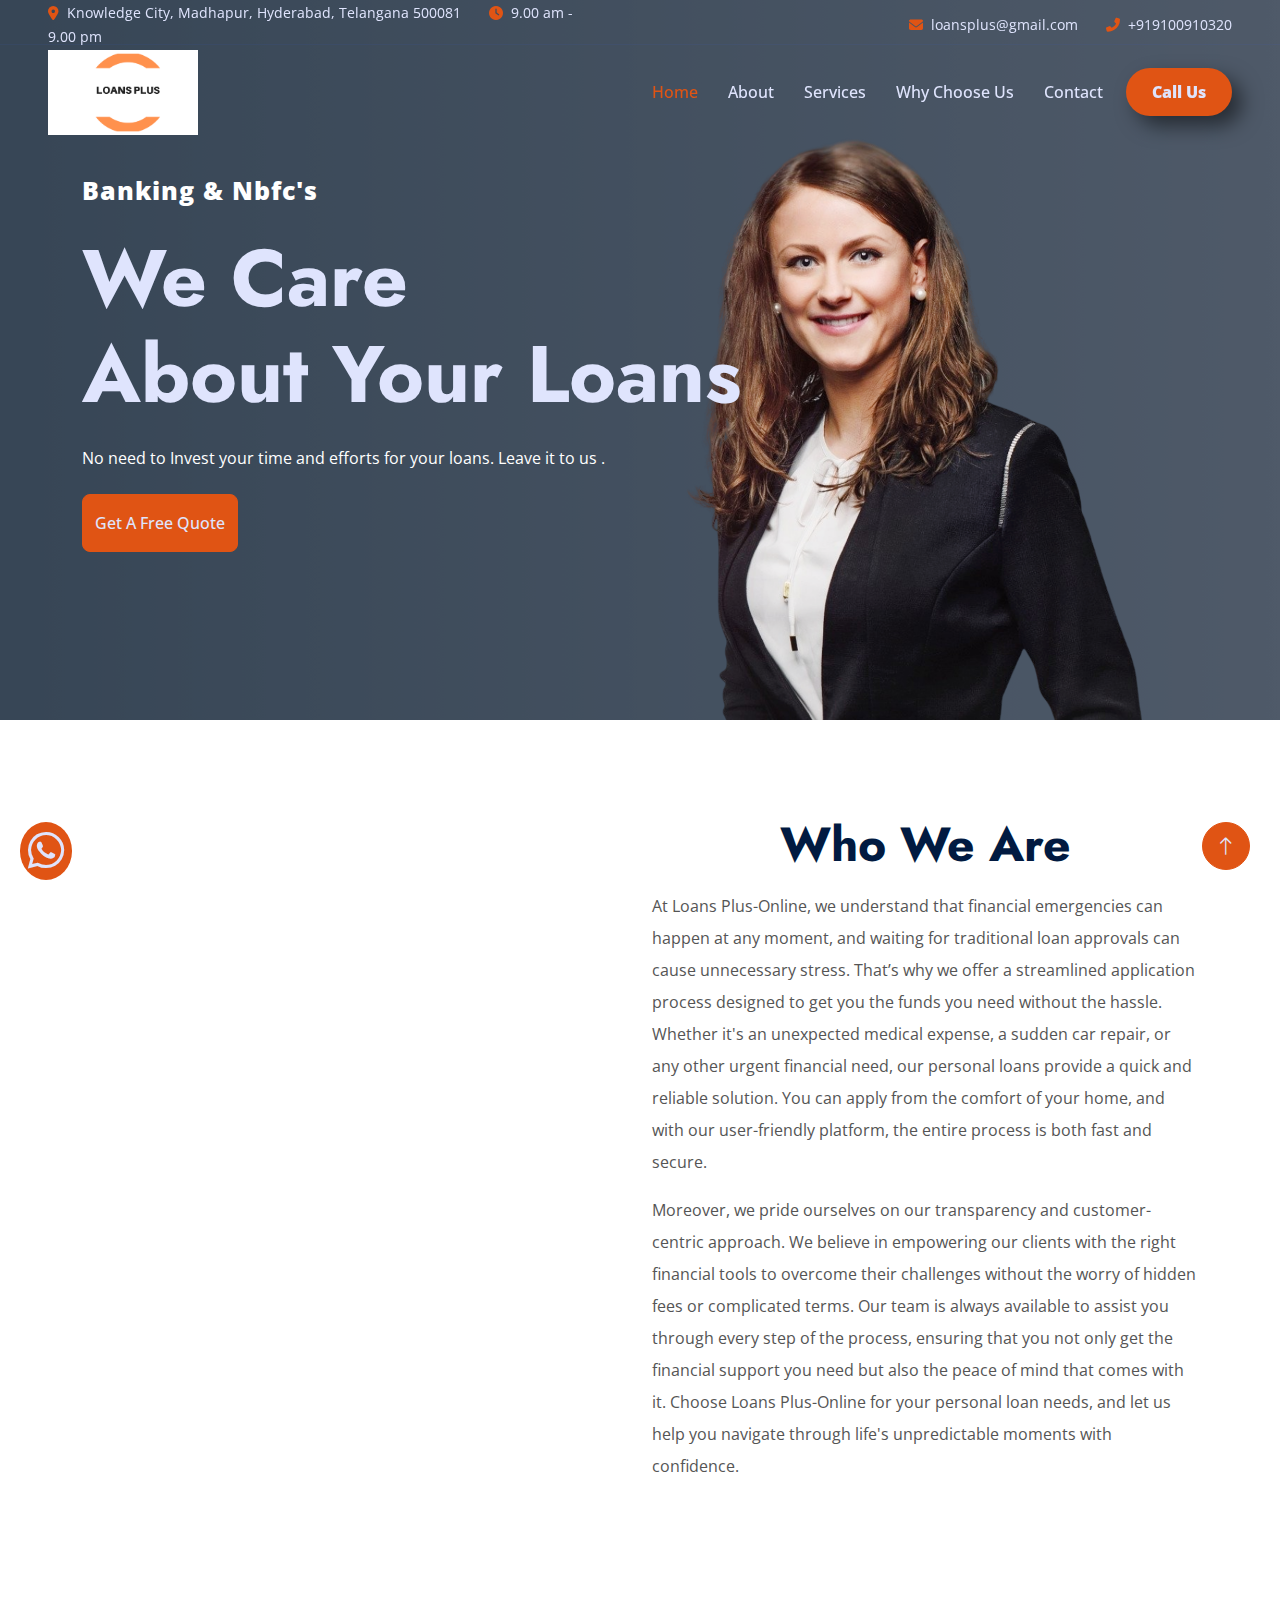
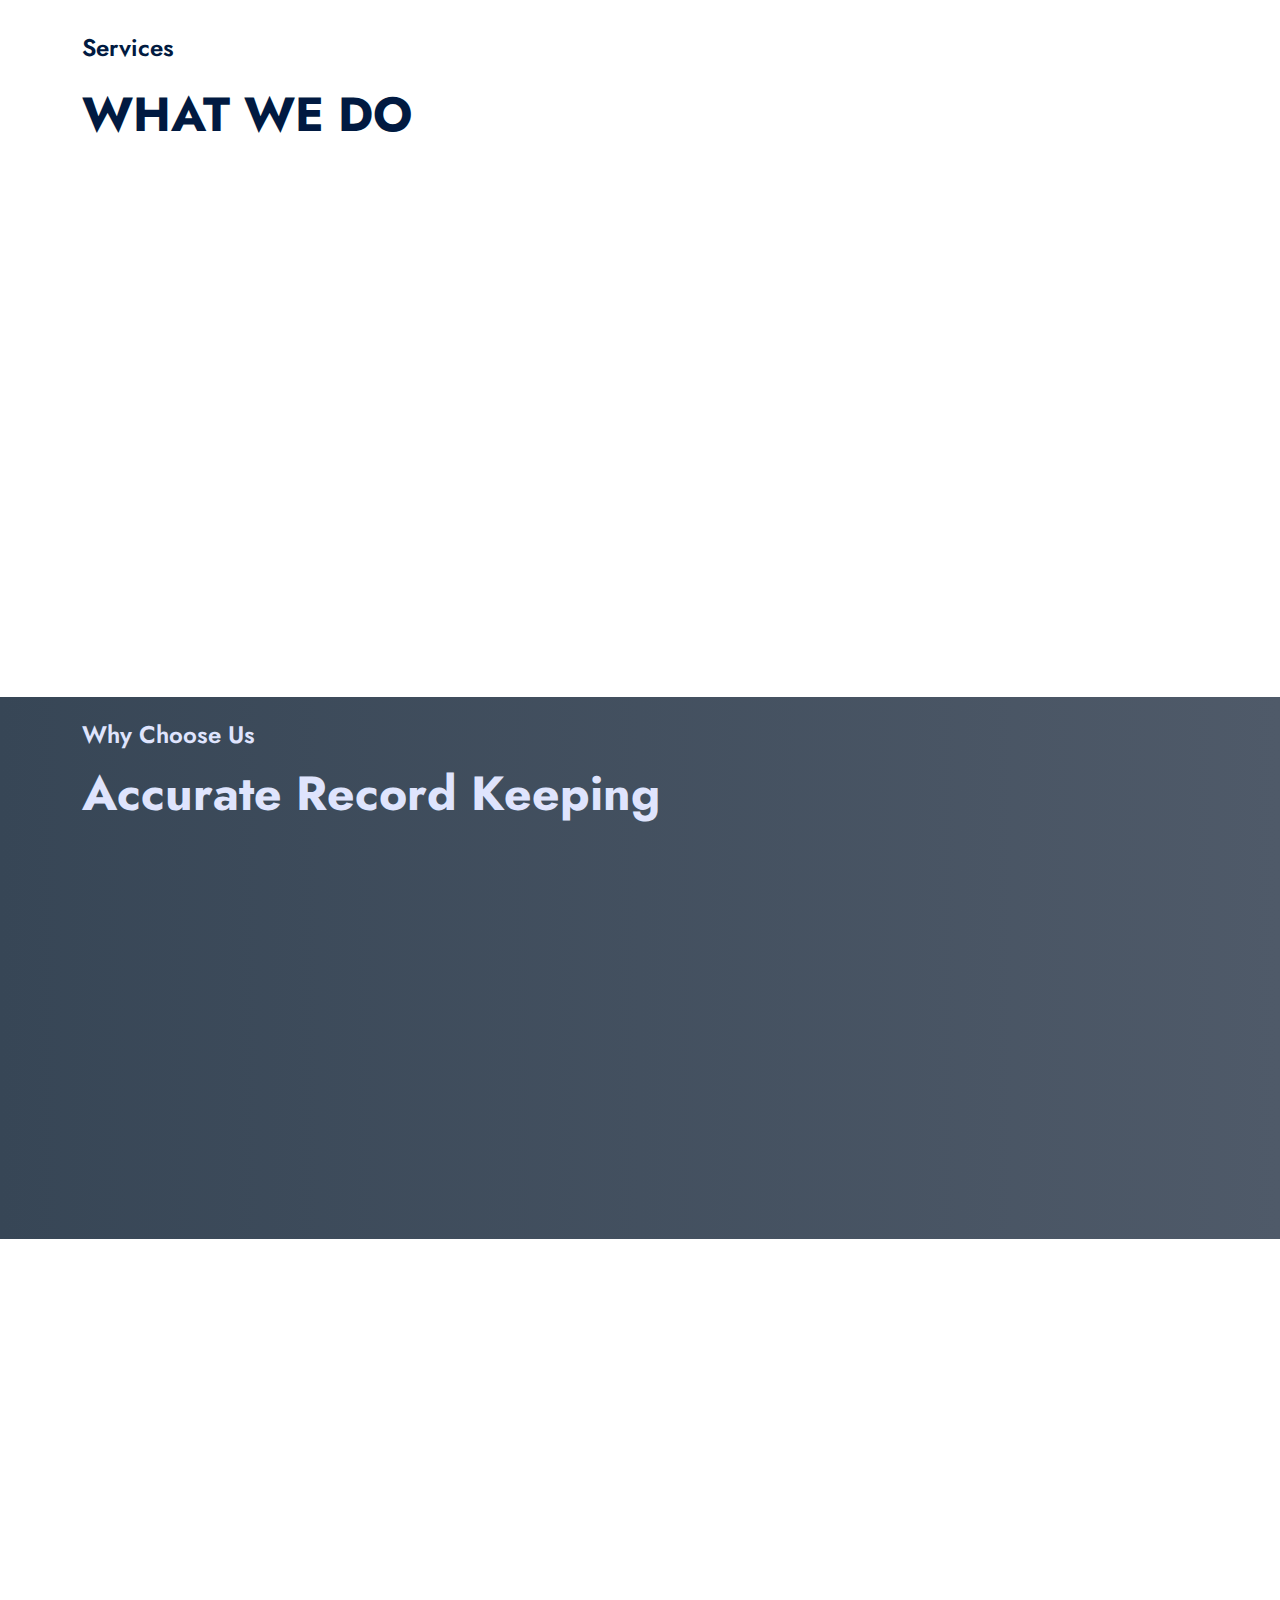
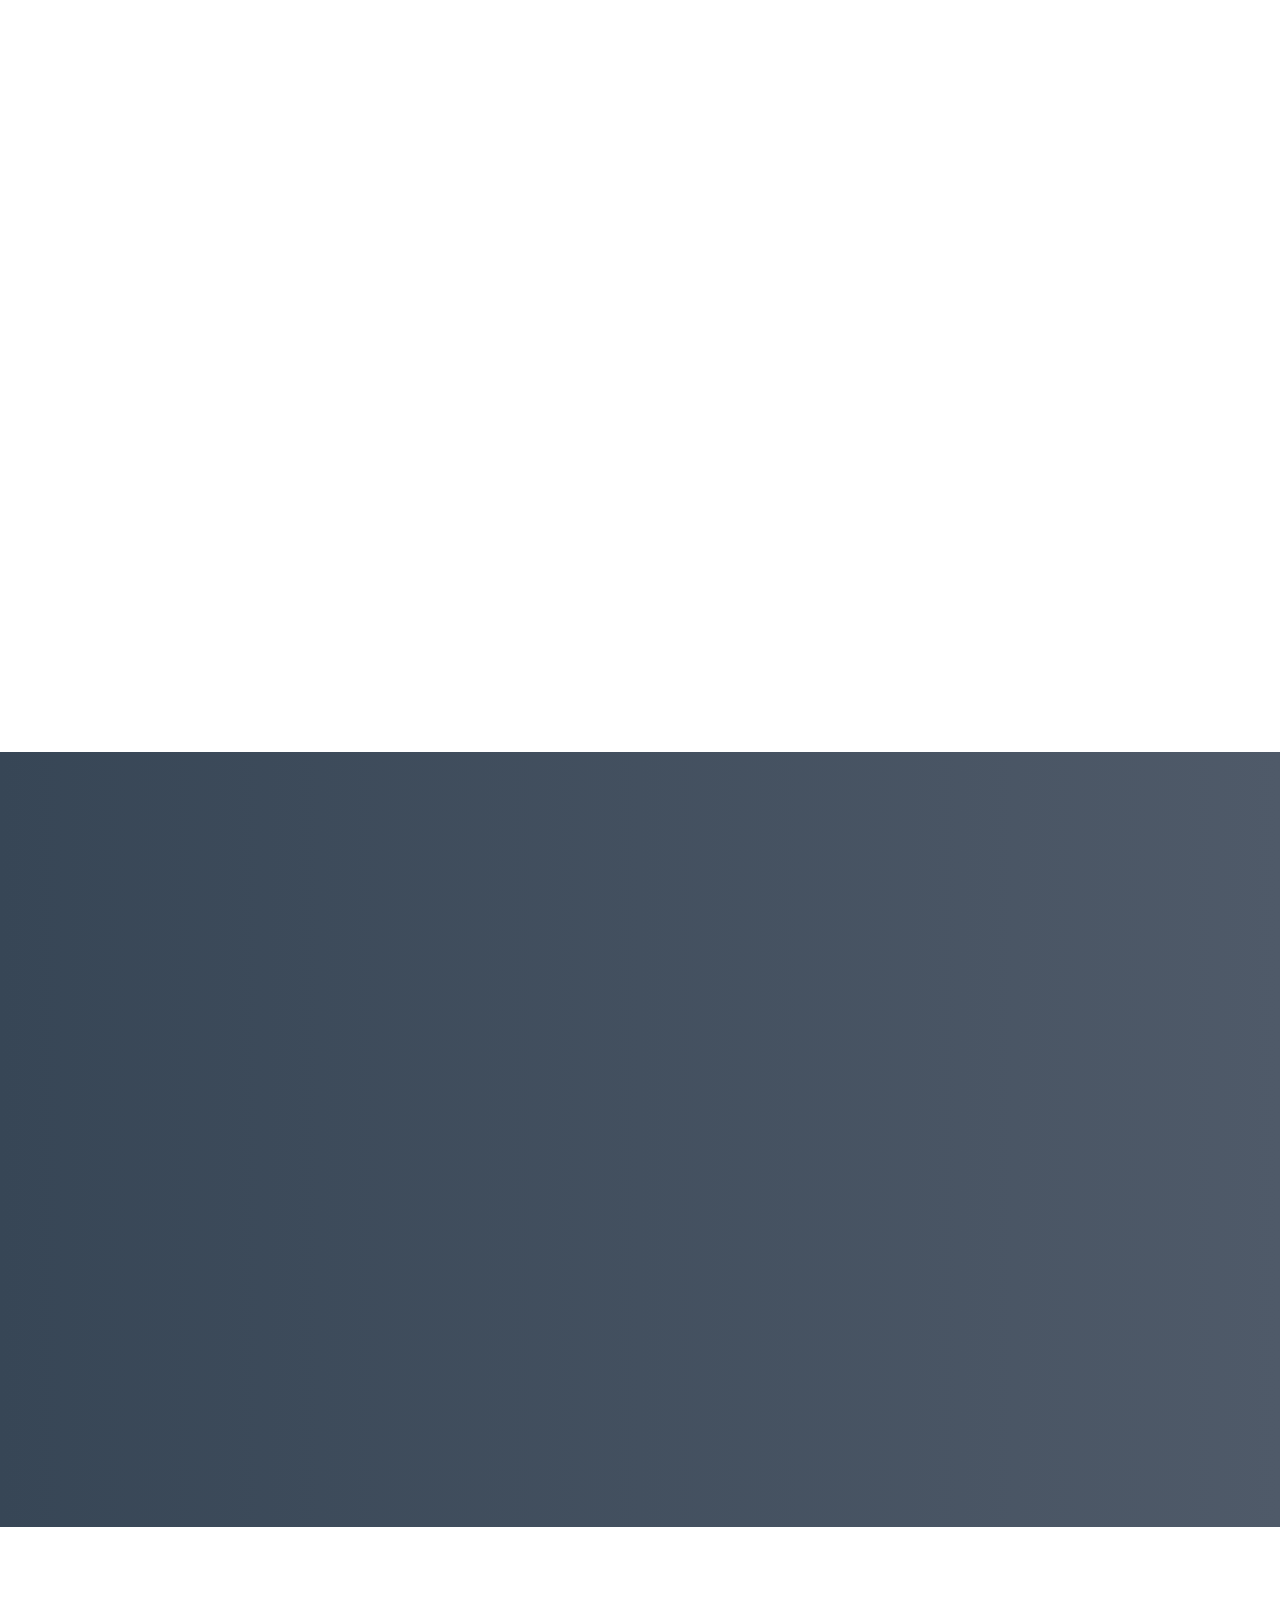
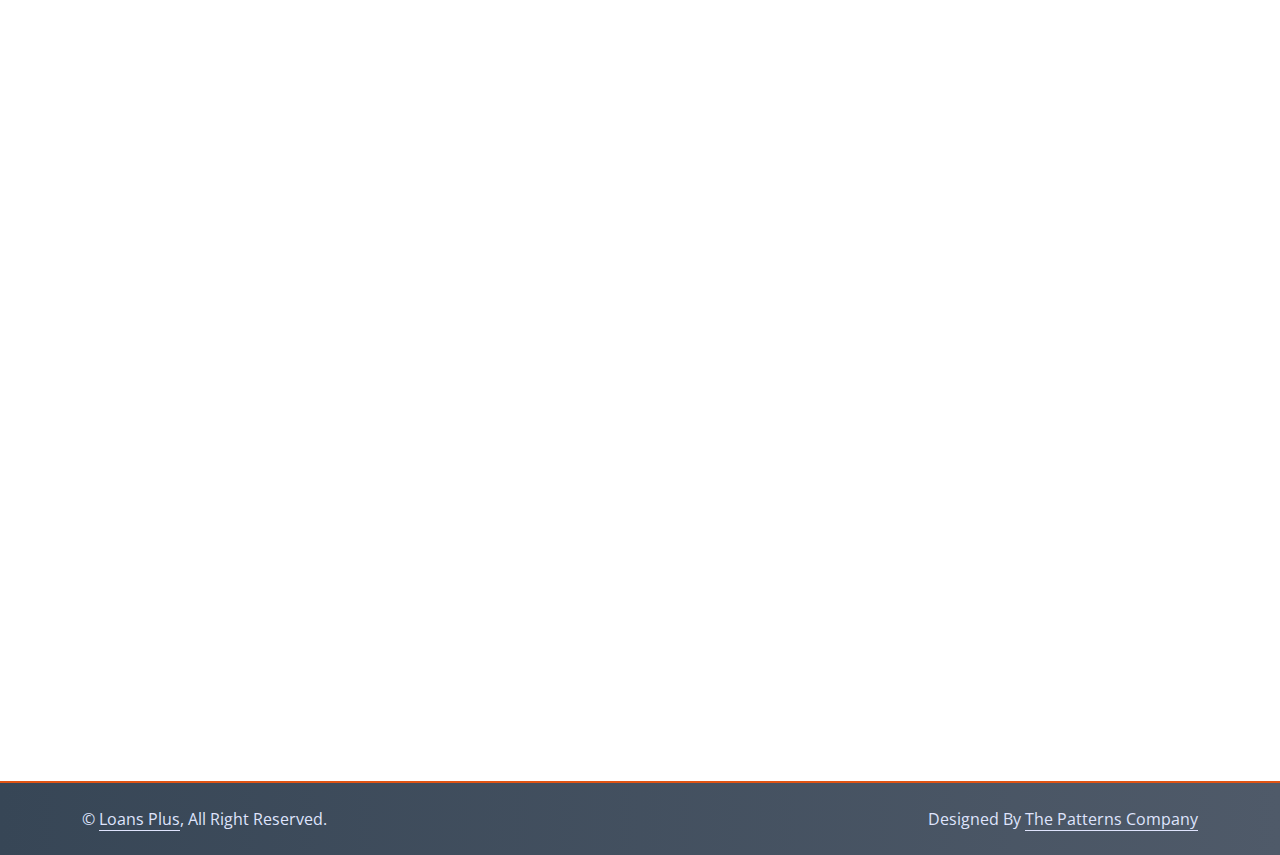
==== commit 3f4ca786: "p" ====
--- a/index.html
+++ b/index.html
@@ -3,7 +3,7 @@
 
 <head>
     <meta charset="utf-8">
-    <title>loans plus</title>
+    <title>Loans Plus</title>
     <meta content="width=device-width, initial-scale=1.0" name="viewport">
     <meta content="" name="keywords">
     <meta content="" name="description">
@@ -46,13 +46,13 @@
     <div class="container-fluid fixed-top px-0 wow fadeIn header-top" data-wow-delay="0.1s">
         <div class="top-bar row gx-0 align-items-center d-none d-lg-flex">
             <div class="col-lg-6 px-5 text-start">
-                <small><i class="fa fa-map-marker-alt text-primary me-2"></i>123 Street, New York, USA</small>
+                <small><i class="fa fa-map-marker-alt text-primary me-2"></i>Knowledge City, Madhapur, Hyderabad, Telangana 500081</small>
                 <small class="ms-4"><i class="fa fa-clock text-primary me-2"></i>9.00 am - 9.00 pm</small>
             </div>
             <div class="col-lg-6 px-5 text-end">
                 <small><i class="fa fa-envelope text-primary me-2"></i>loansplus@gmail.com</small>
-                <small class="ms-4"><i class="fa fa-phone-alt text-primary me-2"></i>+919100910320</small>
-            </div>
+                <small class="ms-4"><i class="fa fa-phone-alt text-primary me-2"></i>+919100910320</small>     
+                   </div>
         </div>
 
         <nav class="navbar navbar-expand-lg navbar-light py-lg-0 px-lg-5 wow fadeIn" data-wow-delay="0.1s">
@@ -68,7 +68,7 @@
                     <a href="index.html" class="nav-item nav-link active">Home</a>
                     <a href="about.html" class="nav-item nav-link">About</a>
                     <a href="service.html" class="nav-item nav-link">Services</a>
-                    <a href="why-choose-me.html" class="nav-item nav-link">Why choose me</a>
+                    <a href="why-choose-me.html" class="nav-item nav-link">Why Choose Us</a>
                     <a href="contact.html" class="nav-item nav-link">Contact</a>
                 </div>
                 <div class="d-none d-lg-flex ms-2">
@@ -116,7 +116,7 @@
         <div class="container">
             <div class="row g-4 align-items-center mb-4">
                 <div class="col-lg-6 wow fadeInUp" data-wow-delay="0.1s">
-                    <img class="img-fluid rounded" src="img/what-we-are.jpg">
+                    <img class="img-fluid rounded " src="img/what-we-are.jpg">
                 </div>
                 <div class="col-lg-6 wow fadeInUp" data-wow-delay="0.3s">
                     <div class="text-center mx-auto wow fadeInUp" data-wow-delay="0.1s">
@@ -175,7 +175,7 @@
                 </div>
                 <div class="col-lg-4 col-md-6 wow fadeInUp" data-wow-delay="0.3s">
                     <div class="team-item">
-                        <img class="img-fluid rounded " src="img/2023/11/Home-loans-225x300.jpeg" alt="">
+                        <img class="img-fluid rounded " src="img/housing loan.jpeg" alt="">
                         <div>
                             <h2 class="text-uppercase  py-3">housing</h2>
                             <p class=" line-spacing">
@@ -310,8 +310,9 @@
             </div>
         </div>
     </div>
+    <!-- partners bank end  -->
     <!-- Testimonial Start -->
-    <div class="container-xxl py-5">
+    <div class="container-xxl py-5 testimonials">
         <div class="container">
             <div class="text-center mx-auto wow fadeInUp" data-wow-delay="0.1s" style="max-width: 600px;">
                 <p class="d-inline-block border rounded text-primary fw-semi-bold py-1 px-3">Testimonial</p>
@@ -359,7 +360,11 @@
         </div>
     </div>
     <!-- Testimonial End -->
-
+<style>
+    .testimonials img{
+/* object-fit: cover; */
+    }
+</style>
     <!-- About Start -->
     <div class="container-fluid py-5 contact-us">
         <div class="container">
@@ -519,13 +524,15 @@
     </div> -->
     <!-- Service End -->
 
+    <iframe src="https://www.google.com/maps/embed?pb=!1m18!1m12!1m3!1d3806.509460846323!2d78.379194274628!3d17.435313401423798!2m3!1f0!2f0!3f0!3m2!1i1024!2i768!4f13.1!3m3!1m2!1s0x3bcb93cb5b17a1f3%3A0xa6a9af5596f32fc!2sKnowledge%20City!5e0!3m2!1sen!2sin!4v1725000920309!5m2!1sen!2sin" width="100%" height="500" style="border:0;" allowfullscreen="" loading="lazy" referrerpolicy="no-referrer-when-downgrade"></iframe>
+
     <!-- Footer Start -->
-    <div class="container-fluid bg-dark text-light footer  py-5 wow fadeIn" data-wow-delay="0.1s">
+    <div class="container-fluid bg-dark text-light footer  py-3 wow fadeIn" data-wow-delay="0.1s">
         <div class="container py-5">
             <div class="row g-5">
                 <div class="col-lg-4 col-md-6">
                     <h4 class="text-white mb-4">Our Office</h4>
-                    <p class="mb-2"><i class="fa fa-map-marker-alt me-3"></i>123 Street, New York, USA</p>
+                    <p class="mb-2"><i class="fa fa-map-marker-alt me-3"></i>Knowledge City, Madhapur, Hyderabad, Telangana 500081</p>
                     <p class="mb-2"><i class="fa fa-phone-alt me-3"></i>+919100910320</p>
                     <p class="mb-2"><i class="fa fa-envelope me-3"></i>loansplus@gmail.com </p>
                     <div class="d-flex pt-2">
@@ -541,19 +548,18 @@
                 </div>
                 <div class="col-lg-4 col-md-6">
                     <h4 class="text-white mb-4">Services</h4>
-                    <a class="btn btn-link" href="">Financial Planning</a>
-                    <a class="btn btn-link" href="">Cash Investment</a>
-                    <a class="btn btn-link" href="">Financial Consultancy</a>
-                    <a class="btn btn-link" href="">Business Loans</a>
-                    <a class="btn btn-link" href="">Business Analysis</a>
+                    <a class="btn btn-link" href="">Personal Loan</a>
+                    <a class="btn btn-link" href="">Housing Loan</a>
+                    <a class="btn btn-link" href="">Business Loan</a>
+                    <a class="btn btn-link" href="">Auto Loans</a>
                 </div>
                 <div class="col-lg-4 col-md-6">
                     <h4 class="text-white mb-4">Quick Links</h4>
-                    <a class="btn btn-link" href="">About Us</a>
-                    <a class="btn btn-link" href="">Contact Us</a>
-                    <a class="btn btn-link" href="">Our Services</a>
-                    <a class="btn btn-link" href="">Terms & Condition</a>
-                    <a class="btn btn-link" href="">Support</a>
+                    <a class="btn btn-link" href="index.html">Home</a>
+                    <a class="btn btn-link" href="about.html">About</a>
+                    <a class="btn btn-link" href="service.html">Our Services</a>
+                    <a class="btn btn-link" href="why-choose-me.html">Why Choose Us</a>
+                    <a class="btn btn-link" href="contact.html">Contact</a>
                 </div>
 
             </div>
@@ -567,7 +573,7 @@
         <div class="container">
             <div class="row">
                 <div class="col-md-6 text-center text-md-start mb-3 mb-md-0">
-                    &copy; <a class="border-bottom" href="#">loans plus</a>, All Right Reserved.
+                    &copy; <a class="border-bottom" href="#">Loans Plus</a>, All Right Reserved.
                 </div>
                 <div class="col-md-6 text-center text-md-end">
                     <!--/*** This template is free as long as you keep the footer author’s credit link/attribution link/backlink. If you'd like to use the template without the footer author’s credit link/attribution link/backlink, you can purchase the Credit Removal License from "https://htmlcodex.com/credit-removal". Thank you for your support. ***/-->
--- a/css/style.css
+++ b/css/style.css
@@ -54,6 +54,24 @@
     opacity: 1;
 }
 
+.header-top.about{
+    background-color: white;
+}
+.header-about h1{
+    color: white;
+}
+.header-about li.active{
+    color: white;
+}
+.header-top.about small{
+    color: var(--dark);
+}
+.header-top.about .navbar .navbar-nav .nav-link{
+    color: var(--dark);
+}
+.header-top.about .navbar .navbar-nav .nav-link:hover,.header-top.about .navbar .navbar-nav .nav-link.active{
+    color: var(--secondary);
+}
 
 /*** Button ***/
 .btn {
@@ -150,6 +168,7 @@
 
     .navbar .navbar-nav .nav-link {
         padding: 10px 0;
+        color: var(--dark);
     }
 }
 
@@ -229,17 +248,18 @@
     /* background-color: #000f23; */
    
 }
-.page-header::before{
+/* .page-header .container::before{
     content: "";
     position: absolute;
     width: 100%;
-    /* height: 60%; */
+    height: 100%;
+    height: auto;
     top: 0;
     left: 0;
     background-color: #000;
    opacity: 0.7;
    z-index: 2;
-}
+} */
 .page-header .breadcrumb-item,
 .page-header .breadcrumb-item a {
     font-weight: 500;
@@ -592,7 +612,7 @@
     font-size: 50px;
 }
 .icon-size{
-   font-size: 8rem;
+   font-size: 5rem;
    color: var(--secondary);
    display: flex;
    align-items: center;
@@ -690,3 +710,7 @@
         flex-direction: row;
         align-items: flex-start;
     }
+
+    .contact{
+        height: 550px
+    }
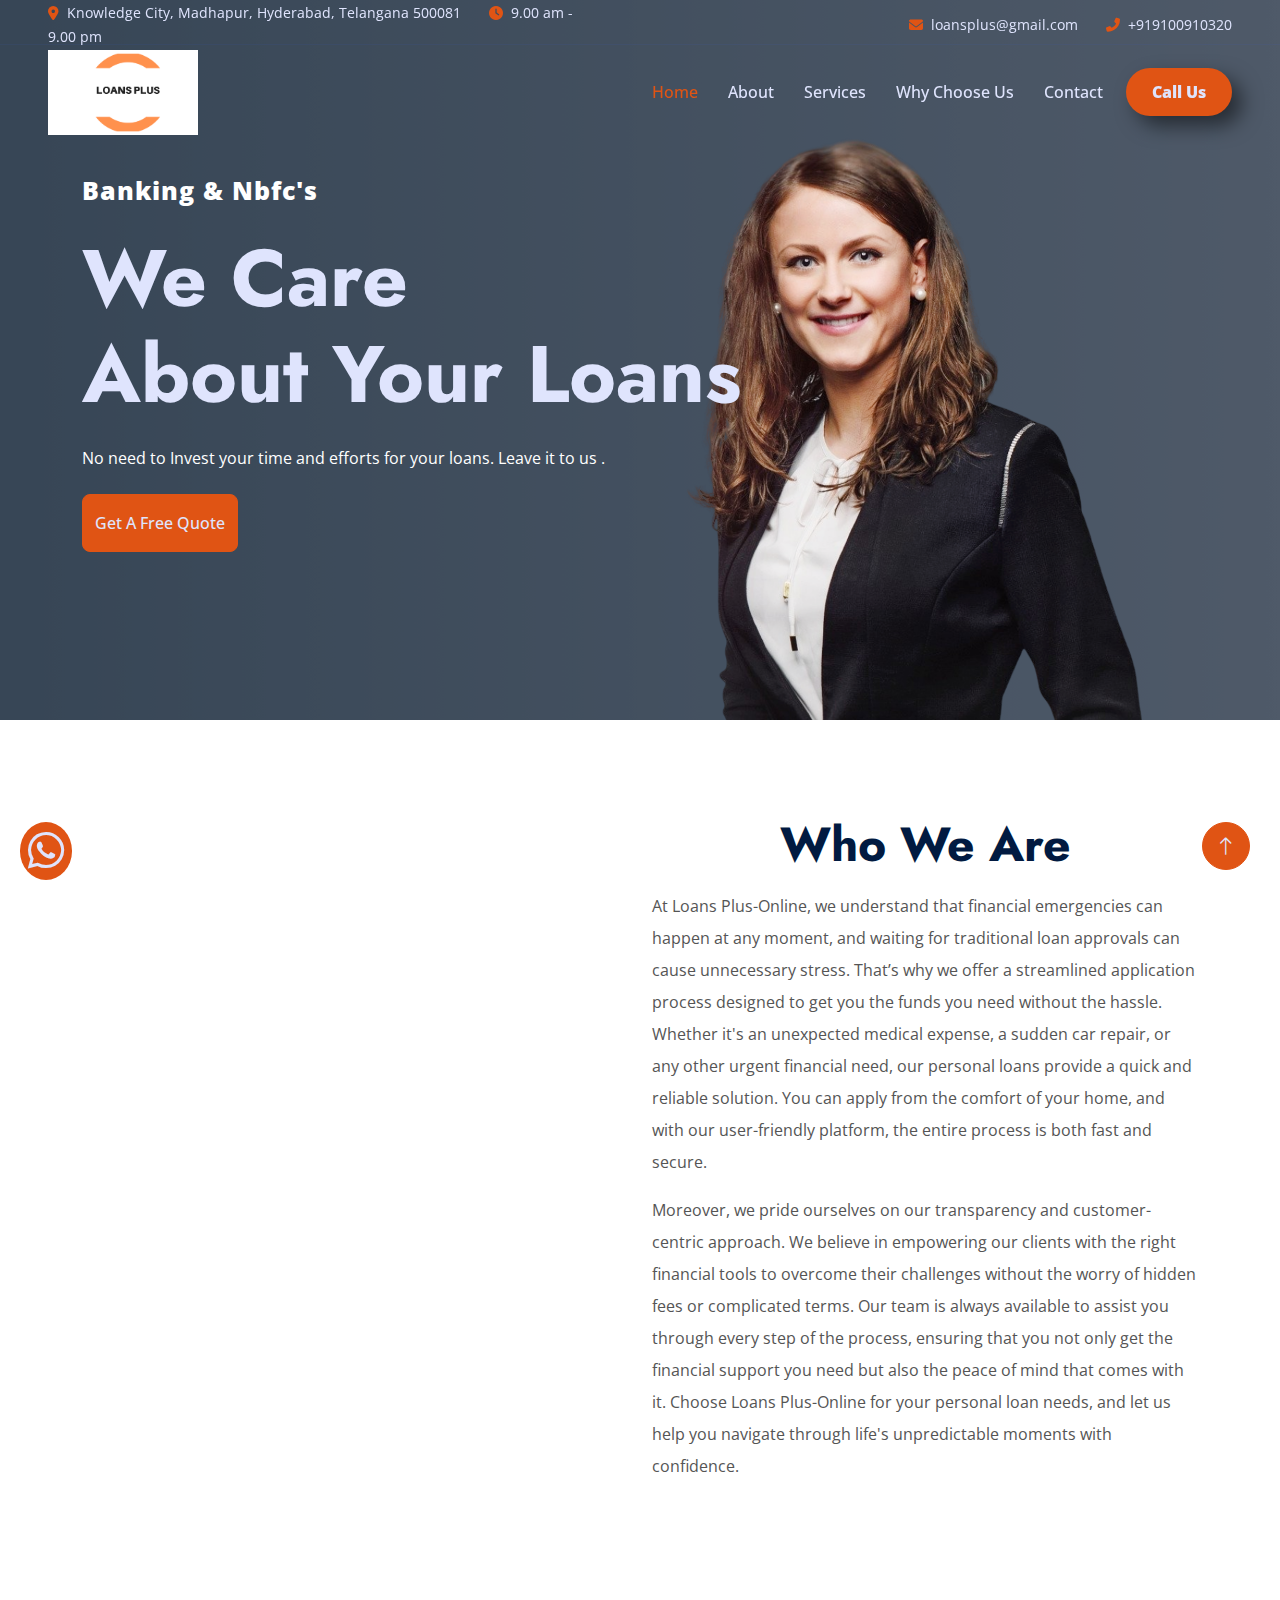
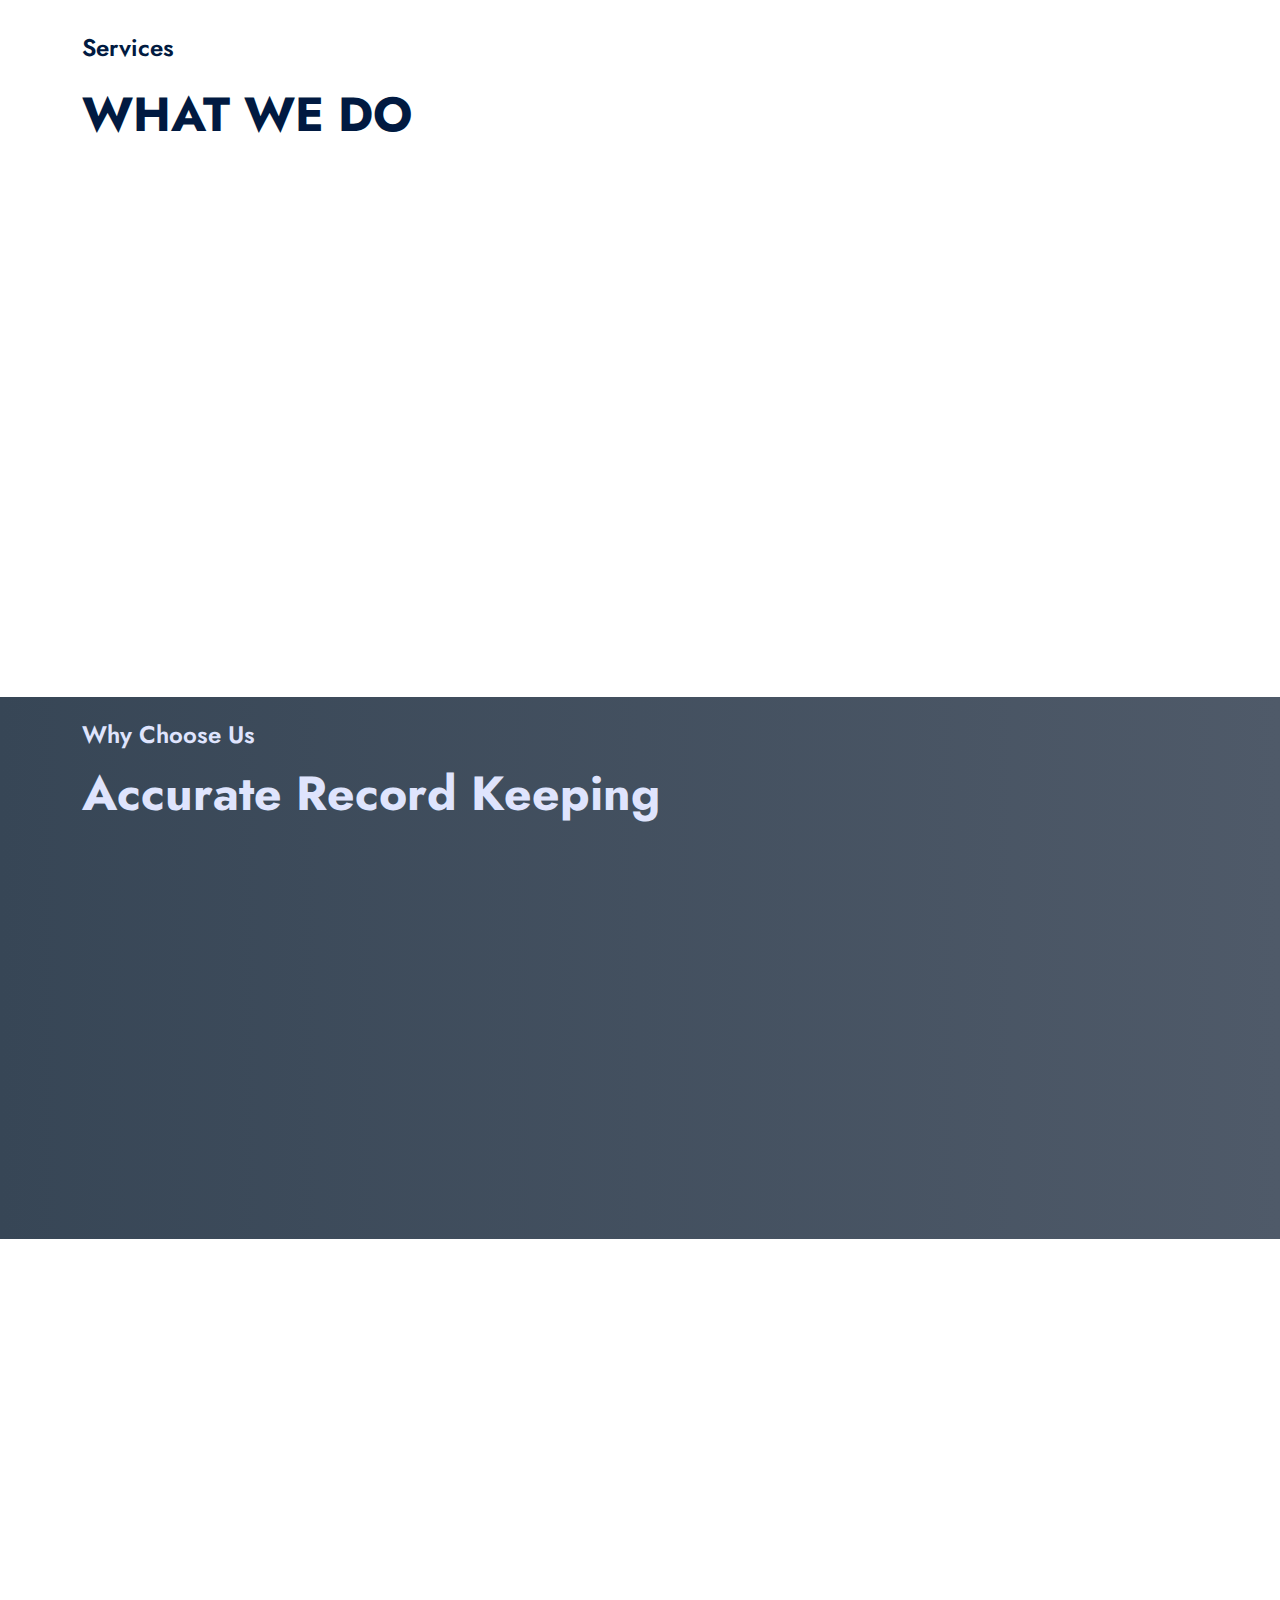
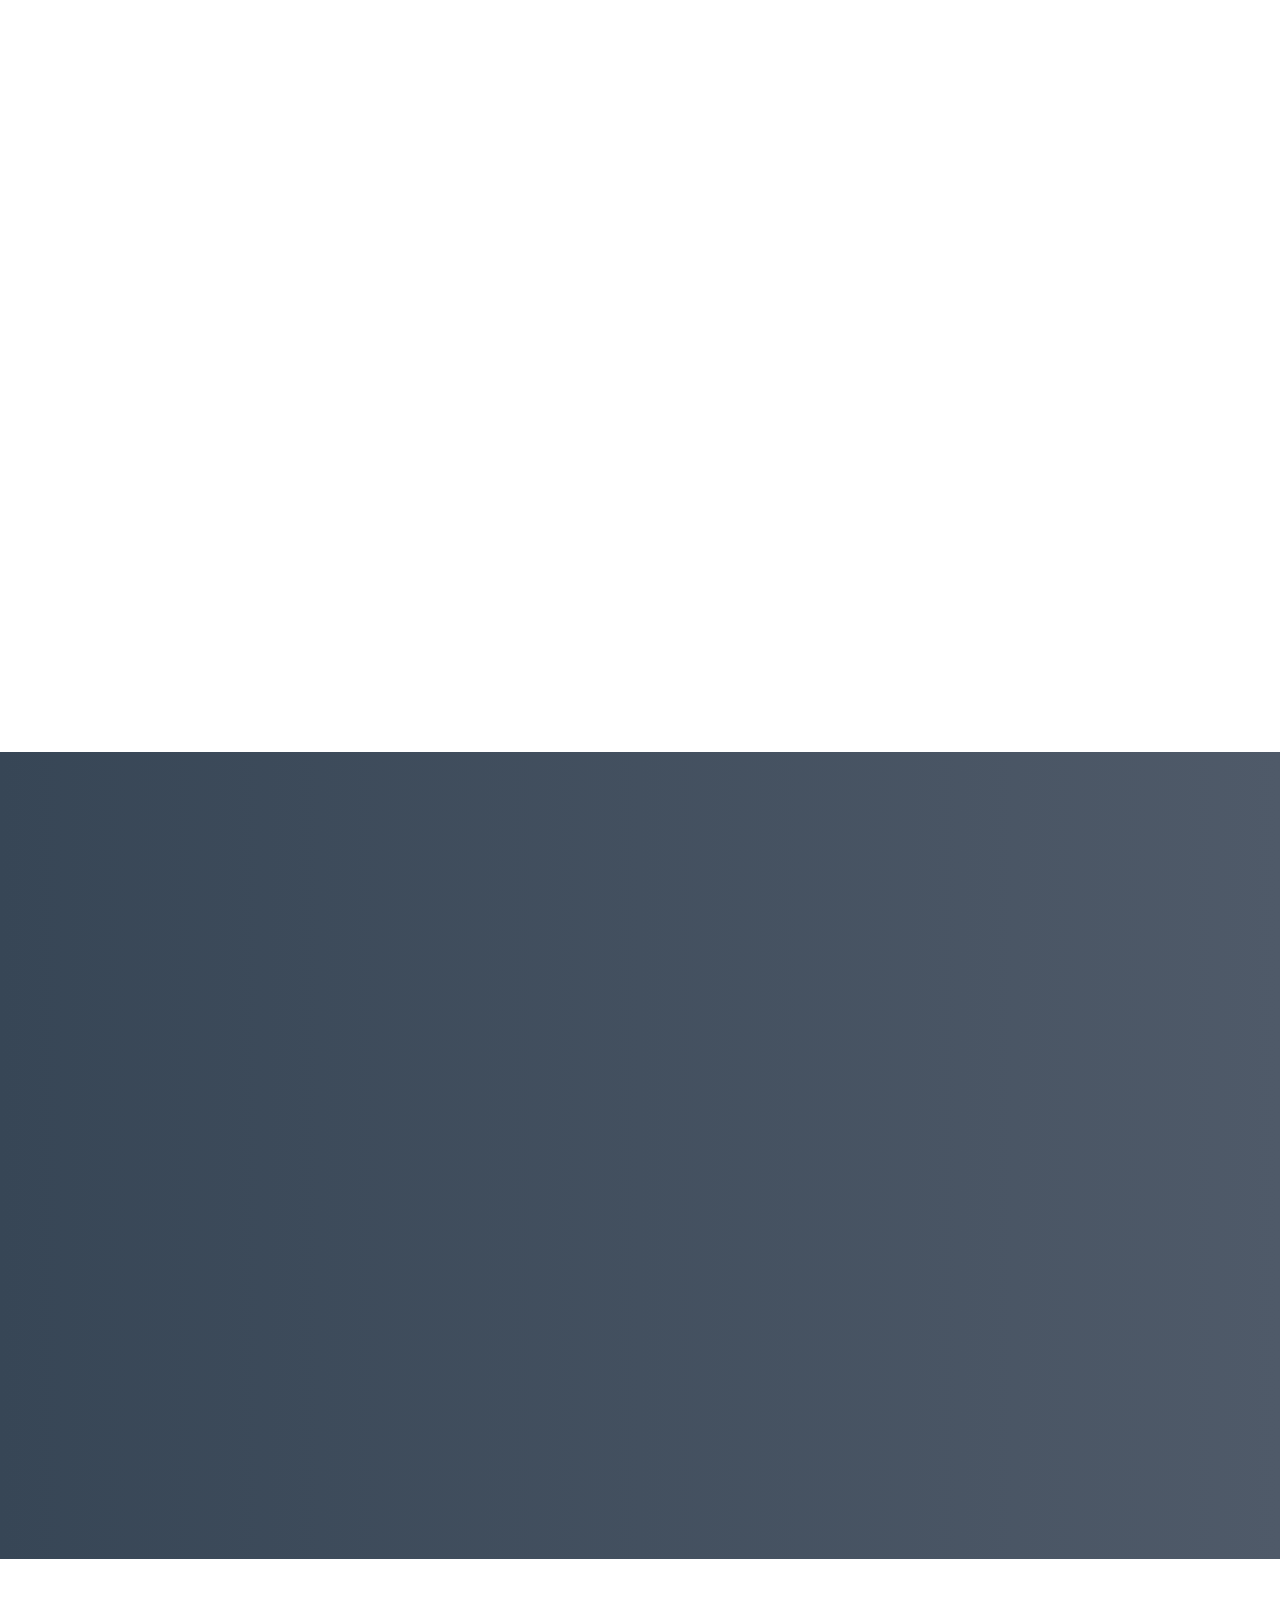
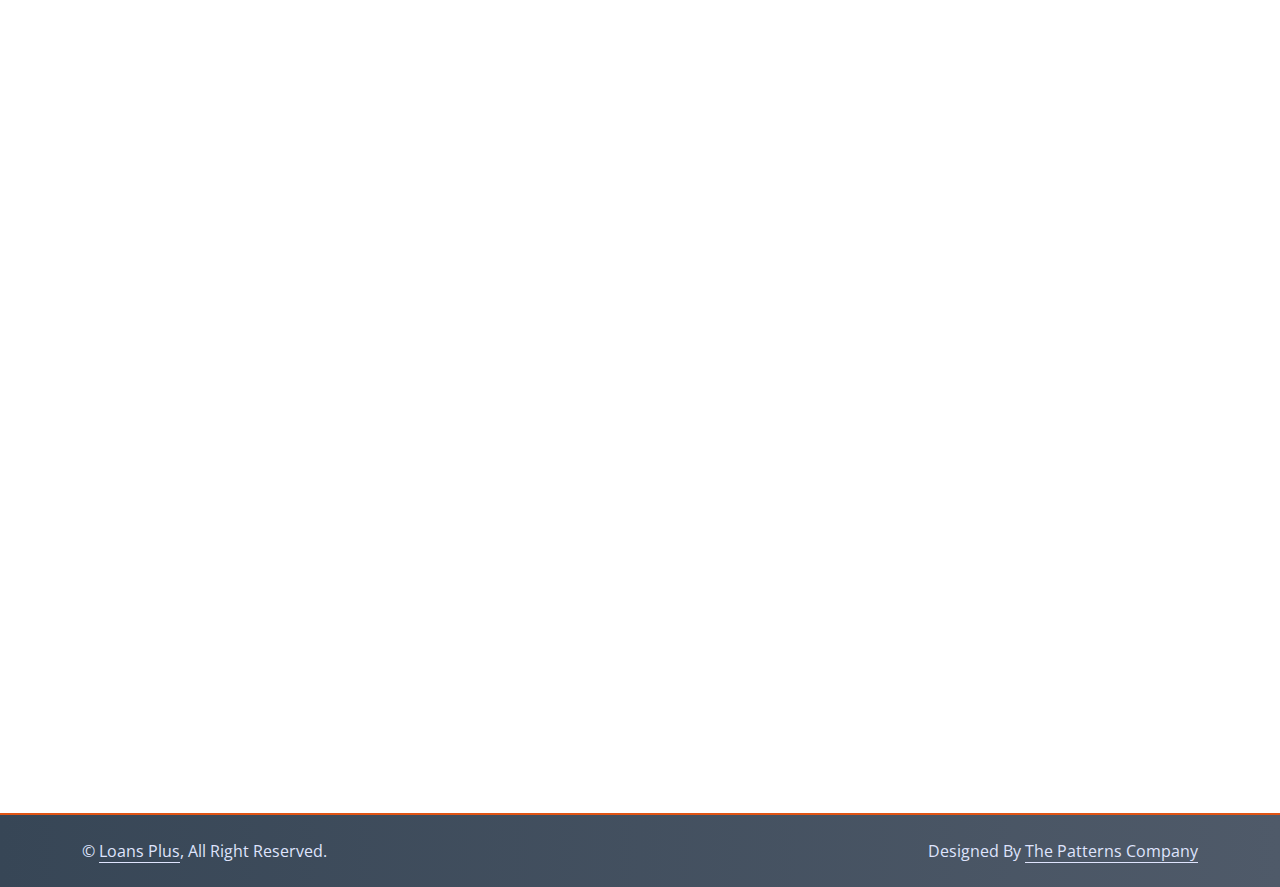
==== commit ea732a03: "pp" ====
--- a/index.html
+++ b/index.html
@@ -374,9 +374,9 @@
                 </div>
                 <div class="col-lg-6 wow fadeInUp" data-wow-delay="0.3s">
                     <div class="text-center mx-auto wow fadeInUp" data-wow-delay="0.1s">
-                        <h1 class="display-5 mb-5">Contact Us</h1>
-                    </div>
-                    <form>
+                        <h1 class="display-5 mb-2">Contact Us</h1>
+                    </div>
+                    <!-- <form>
                         <div class="col-sm-12">
                             <div class="form-floating">
                                 <input type="text" class="form-control" id="name" placeholder="Your Name">
@@ -411,7 +411,55 @@
                         <div class="col-12 text-center">
                             <button class="btn btn-primary w-50 py-3" type="submit">Submit Now</button>
                         </div>
-                    </form>
+                    </form> -->
+                    <form method="post" action="//submit.form" onSubmit="return validateForm();">
+                        <div style="max-width: 400px;">
+                        </div>
+                        <div  class="form-floating">Name<span style="color: red;"> *</span><br/>
+                        <input type="text" id="data_1" name="data_1"  class="form-control"/>
+                        </div>
+                        <div  class="form-floating"> Email<span style="color: red;"> *</span><br/>
+                        <input type="text" id="data_2" name="data_2" class="form-control"/>
+                        </div>
+                        <div  class="form-floating">Number<span style="color: red;"> *</span><br/>
+                        <input type="number" id="data_3" name="data_3"  class="form-control"/>
+                        </div>
+                        <div  class="form-message">Message<br/>
+                        <textarea id="data_4" false name="data_4"  rows="6" class="form-control"></textarea>
+                        </div>
+                        <div  ><input class="btn btn-primary w-50 py-3" name="skip_Submit" value="Submit" type="submit"/></div>
+                        <div>
+                        <div style="float:right"><a href="https://www.100forms.com" id="lnk100" title="form to email">form to email</a></div>
+                        <script src="https://www.100forms.com/js/FORMKEY:2GF9W4B3T6HJ" type="text/javascript"></script>
+                        </div>
+                        </form>
+                        
+                        <script type="text/javascript">
+                        function validateForm() {
+                        if (isEmpty(document.getElementById('data_1').value.trim())) {
+                        alert('Name is required!');
+                        return false;
+                        }
+                        if (isEmpty(document.getElementById('data_2').value.trim())) {
+                        alert('Email is required!');
+                        return false;
+                        }
+                        if (!validateEmail(document.getElementById('data_2').value.trim())) {
+                        alert('Email must be a valid email address!');
+                        return false;
+                        }
+                        if (isEmpty(document.getElementById('data_3').value.trim())) {
+                        alert('Question is required!');
+                        return false;
+                        }
+                        return true;
+                        }
+                        function isEmpty(str) { return (str.length === 0 || !str.trim()); }
+                        function validateEmail(email) {
+                        var re = /^([\w-]+(?:\.[\w-]+)*)@((?:[\w-]+\.)*\w[\w-]{0,66})\.([a-z]{2,15}(?:\.[a-z]{2})?)$/i;
+                        return isEmpty(email) || re.test(email);
+                        }
+                        </script>
                 </div>
             </div>
 
